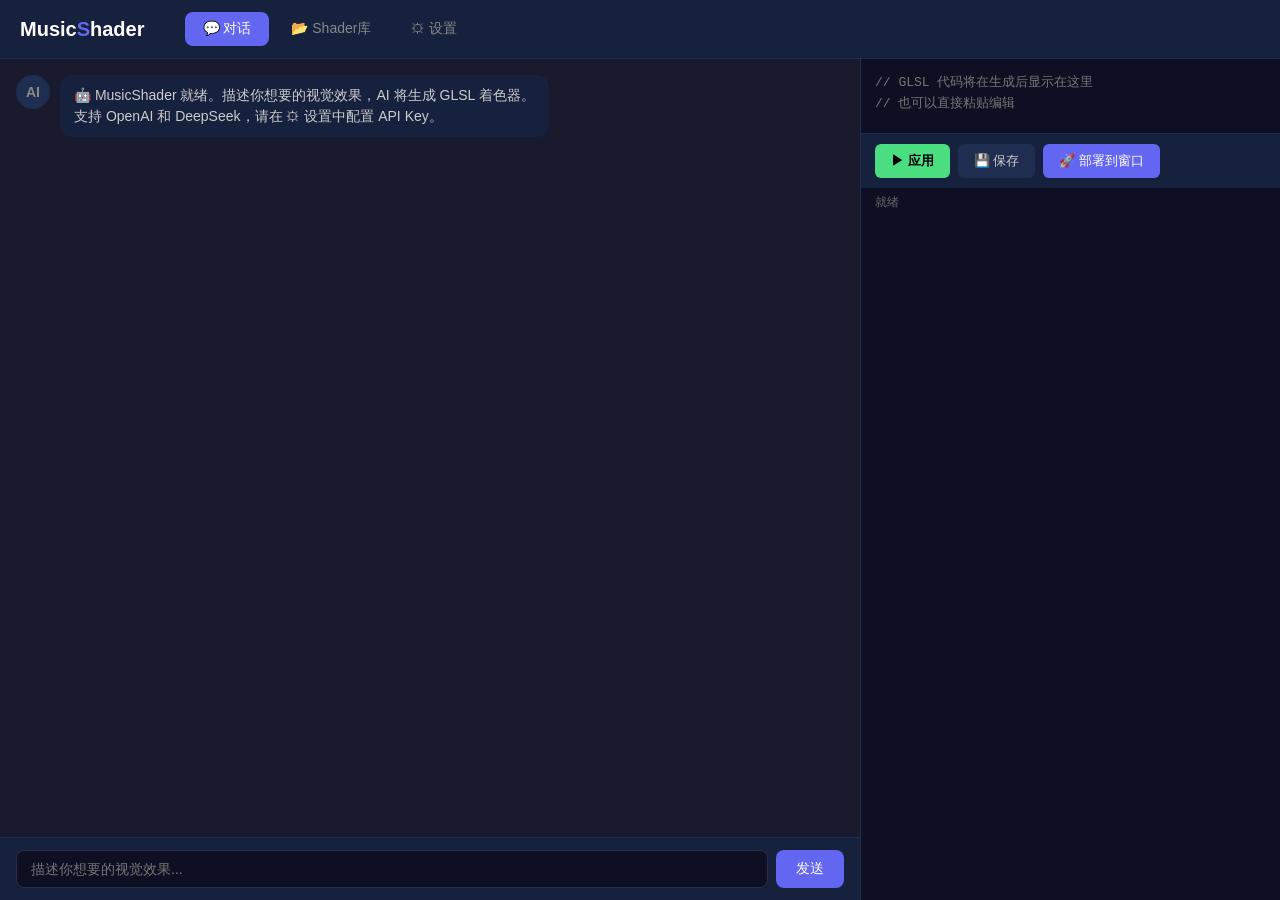
==== WebEngine/html/index.html @ 06c54aab "更新前端" ====
<!DOCTYPE html>
<html lang="zh-CN">
<head>
<meta charset="UTF-8">
<meta name="viewport" content="width=device-width, initial-scale=1.0">
<title>MusicShader</title>
<style>
*{margin:0;padding:0;box-sizing:border-box}
body{font-family:-apple-system,BlinkMacSystemFont,"Segoe UI",Roboto,sans-serif;background:#1a1a2e;color:#e0e0e0;height:100vh;display:flex;flex-direction:column;overflow:hidden}
/* header */
header{background:#16213e;padding:12px 20px;display:flex;align-items:center;gap:16px;border-bottom:1px solid #1e2d50;flex-shrink:0}
header h1{font-size:20px;color:#fff}
header h1 span{color:#6366f1}
nav{display:flex;gap:4px;margin-left:24px}
nav button{padding:8px 18px;border:none;border-radius:8px;cursor:pointer;font-size:14px;background:transparent;color:#888;transition:all .2s}
nav button:hover{background:#1e2d50;color:#ccc}
nav button.active{background:#6366f1;color:#fff}
/* main layout */
main{flex:1;display:flex;overflow:hidden}
.panel{display:none;flex:1}
.panel.active{display:flex}
/* chat panel */
#chat-panel{flex-direction:column}
#chat-messages{flex:1;overflow-y:auto;padding:16px}
#chat-messages .msg{display:flex;gap:10px;margin-bottom:12px;align-items:flex-start}
#chat-messages .msg.user{flex-direction:row-reverse}
#chat-messages .msg .avatar{width:34px;height:34px;border-radius:50%;display:flex;align-items:center;justify-content:center;font-size:14px;flex-shrink:0}
#chat-messages .msg.user .avatar{background:#6366f1;color:#fff}
#chat-messages .msg.ai .avatar{background:#1e2d50;color:#888;font-weight:bold}
#chat-messages .msg .bubble{max-width:70%;padding:10px 14px;border-radius:12px;font-size:14px;line-height:1.5;white-space:pre-wrap;word-break:break-word}
#chat-messages .msg.user .bubble{background:#6366f1;color:#fff}
#chat-messages .msg.ai .bubble{background:#16213e;color:#ccc}
#chat-input-row{display:flex;gap:8px;padding:12px 16px;background:#16213e;border-top:1px solid #1e2d50}
#chat-input-row input{flex:1;padding:10px 14px;border-radius:8px;border:1px solid #2a2a4a;background:#0f0f23;color:#e0e0e0;font-size:14px;outline:none}
#chat-input-row input:focus{border-color:#6366f1}
#chat-input-row button{padding:10px 20px;border-radius:8px;border:none;background:#6366f1;color:#fff;cursor:pointer;font-size:14px;transition:all .2s}
#chat-input-row button:hover{background:#5558e6}
#chat-input-row button:disabled{opacity:.5;cursor:not-allowed}
/* right panel: code + controls */
#right-panel{width:420px;flex-shrink:0;flex-direction:column;background:#0f0f23;border-left:1px solid #1e2d50}
#code-editor{flex:1;width:100%;padding:14px;background:#0f0f23;color:#e0e0e0;border:none;resize:none;font-family:Consolas,"Courier New",monospace;font-size:13px;line-height:1.6;outline:none;tab-size:4}
#controls{display:flex;gap:8px;padding:10px 14px;background:#16213e;border-top:1px solid #1e2d50}
#controls button{padding:8px 16px;border-radius:6px;border:none;cursor:pointer;font-size:13px;transition:all .2s}
.btn-apply{background:#4ade80;color:#000;font-weight:600}
.btn-apply:hover{background:#3cc76a}
.btn-save{background:#1e2d50;color:#ccc}
.btn-save:hover{background:#2a3a60}
.btn-deploy{background:#6366f1;color:#fff}
.btn-deploy:hover{background:#5558e6}
#status-bar{padding:6px 14px;font-size:12px;color:#666;min-height:28px}
/* shader library */
#shader-panel{flex-direction:column;padding:20px;overflow-y:auto}
#shader-grid{display:grid;grid-template-columns:repeat(auto-fill,minmax(220px,1fr));gap:12px}
.shader-card{background:#16213e;border-radius:10px;padding:14px;cursor:pointer;border:1px solid transparent;transition:all .2s}
.shader-card:hover{border-color:#6366f1;background:#1a2744}
.shader-card .card-name{font-size:14px;color:#fff;font-weight:500;margin-bottom:4px;white-space:nowrap;overflow:hidden;text-overflow:ellipsis}
.shader-card .card-info{font-size:12px;color:#666}
/* settings panel iframe */
#settings-panel iframe{width:100%;height:100%;border:none}
/* loading spinner */
.spinner{display:inline-block;width:16px;height:16px;border:2px solid #6366f1;border-top-color:transparent;border-radius:50%;animation:spin .6s linear infinite;margin-right:8px}
@keyframes spin{to{transform:rotate(360deg)}}
/* responsive */
@media(max-width:768px){main{flex-direction:column}#right-panel{width:100%;height:300px}}
</style>
</head>
<body>
<header>
    <h1>Music<span>S</span>hader</h1>
    <nav>
        <button class="tab active" data-tab="chat">💬 对话</button>
        <button class="tab" data-tab="shader">📂 Shader库</button>
        <button class="tab" data-tab="settings">⚙ 设置</button>
    </nav>
</header>
<main>
    <!-- Chat Panel -->
    <div id="chat-panel" class="panel active">
        <div id="chat-messages"></div>
        <div id="chat-input-row">
            <input id="chat-input" type="text" placeholder="描述你想要的视觉效果..." onkeydown="if(event.key==='Enter')sendMessage()">
            <button id="send-btn" onclick="sendMessage()">发送</button>
        </div>
    </div>
    <!-- Shader Library Panel -->
    <div id="shader-panel" class="panel"><div id="shader-grid"></div></div>
    <!-- Settings Panel -->
    <div id="settings-panel" class="panel"><iframe src="/settings.html"></iframe></div>

    <!-- Right: Code + Controls -->
    <div id="right-panel">
        <textarea id="code-editor" placeholder="// GLSL 代码将在生成后显示在这里&#10;// 也可以直接粘贴编辑" spellcheck="false"></textarea>
        <div id="controls">
            <button class="btn-apply" onclick="applyShader()">▶ 应用</button>
            <button class="btn-save" onclick="saveShader()">💾 保存</button>
            <button class="btn-deploy" onclick="deployShader()">🚀 部署到窗口</button>
        </div>
        <div id="status-bar">就绪</div>
    </div>
</main>
<script>
// ---- State ----
let currentCode = "";
let hasGeneratedOnce = false;
let currentPath = "";
let loading = false;

// ---- Tab navigation ----
document.querySelectorAll("nav button.tab").forEach(btn => {
    btn.addEventListener("click", () => {
        document.querySelectorAll("nav button.tab").forEach(b => b.classList.remove("active"));
        btn.classList.add("active");
        const tab = btn.dataset.tab;
        document.querySelectorAll(".panel").forEach(p => p.classList.remove("active"));
        document.getElementById(tab + "-panel").classList.add("active");
        if (tab === "shader") loadShaders();
    });
});

// ---- Chat ----
function addMessage(role, text) {
    const el = document.createElement("div");
    el.className = "msg " + role;
    el.innerHTML = `<div class="avatar">${role==="user"?"😎":"AI"}</div><div class="bubble">${escapeHtml(text)}</div>`;
    document.getElementById("chat-messages").appendChild(el);
    el.scrollIntoView({behavior:"smooth"});
}

async function sendMessage() {
    const input = document.getElementById("chat-input");
    const prompt = input.value.trim();
    if (!prompt || loading) return;
    input.value = "";
    addMessage("user", prompt);
    loading = true;
    setStatus("⏳ 生成中...");
    document.getElementById("send-btn").disabled = true;
    try {
        const r = await fetch("/api/chat", {
            method:"POST", headers:{"Content-Type":"application/json"},
            body: JSON.stringify({prompt, adjust: hasGeneratedOnce})
        });
        const d = await r.json();
        if (d.success && d.code) {
            currentCode = d.code;
            hasGeneratedOnce = true;
            document.getElementById("code-editor").value = d.code;
            addMessage("ai","✅ Shader 生成完成，可在右侧面板查看代码");
            setStatus("✅ 完成");
        } else {
            addMessage("ai","❌ 失败: " + (d.error||"未知错误"));
            setStatus("❌ " + (d.error||"失败"));
        }
    } catch(e) {
        addMessage("ai","❌ 网络错误: " + e.message);
        setStatus("❌ 网络错误");
    }
    loading = false;
    document.getElementById("send-btn").disabled = false;
}

// ---- Shader Library ----
async function loadShaders() {
    const grid = document.getElementById("shader-grid");
    grid.innerHTML = '<div class="spinner"></div>';
    try {
        const r = await fetch("/api/shaders");
        const files = await r.json();
        grid.innerHTML = files.map(f => `
            <div class="shader-card" onclick="loadShader('${f.path}','${f.name}')">
                <div class="card-name">${f.name}</div>
                <div class="card-info">${formatSize(f.size)} · ${f.modified}</div>
            </div>`).join("") || '<div style="color:#666;padding:20px">暂无 Shader 文件</div>';
    } catch(e) {
        grid.innerHTML = '<div style="color:#f87171">加载失败</div>';
    }
}

async function loadShader(path, name) {
    try {
        const r = await fetch("/api/shader?path=" + encodeURIComponent(path));
        const d = await r.json();
        if (d.code) {
            currentCode = d.code; currentPath = path;
            document.getElementById("code-editor").value = d.code;
            document.querySelectorAll("nav button.tab")[0].click(); // switch to chat
            setStatus("加载: " + name);
        } else {
            setStatus("❌ " + (d.error||"加载失败"));
        }
    } catch(e) { setStatus("❌ 网络错误"); }
}

// ---- Apply / Save / Deploy ----
function applyShader() {
    const code = document.getElementById("code-editor").value.trim();
    if (!code) { setStatus("⚠️ 无代码"); return; }
    currentCode = code;
    setStatus("✅ 已应用");
}

async function saveShader() {
    const code = document.getElementById("code-editor").value.trim();
    if (!code) { setStatus("⚠️ 无代码"); return; }
    const name = prompt("文件名（不含 .glsl）:", "");
    if (!name) return;
    try {
        const r = await fetch("/api/shader", {
            method:"POST", headers:{"Content-Type":"application/json"},
            body: JSON.stringify({code, name})
        });
        const d = await r.json();
        setStatus(d.ok ? "✅ 已保存: " + d.path : "❌ " + d.error);
    } catch(e) { setStatus("❌ 网络错误"); }
}

async function deployShader() {
    const code = document.getElementById("code-editor").value.trim();
    if (!code) { setStatus("⚠️ 无代码"); return; }
    setStatus("🚀 启动中...");
    try {
        const r = await fetch("/api/launch", {
            method:"POST", headers:{"Content-Type":"application/json"},
            body: JSON.stringify({code, path: currentPath})
        });
        const d = await r.json();
        setStatus(d.ok ? "✅ OpenGL 窗口已启动" : "❌ " + d.error);
    } catch(e) { setStatus("❌ 网络错误"); }
}

// ---- Utils ----
function setStatus(msg) { document.getElementById("status-bar").textContent = msg; }
function escapeHtml(s) { return s.replace(/&/g,"&amp;").replace(/</g,"&lt;").replace(/>/g,"&gt;"); }
function formatSize(bytes) { return bytes<1024?bytes+"B":bytes<1048576?(bytes/1024).toFixed(1)+"KB":(bytes/1048576).toFixed(1)+"MB"; }

// ---- Init ----
addMessage("ai","🤖 MusicShader 就绪。描述你想要的视觉效果，AI 将生成 GLSL 着色器。\n支持 OpenAI 和 DeepSeek，请在 ⚙ 设置中配置 API Key。");
</script>
</body>
</html>
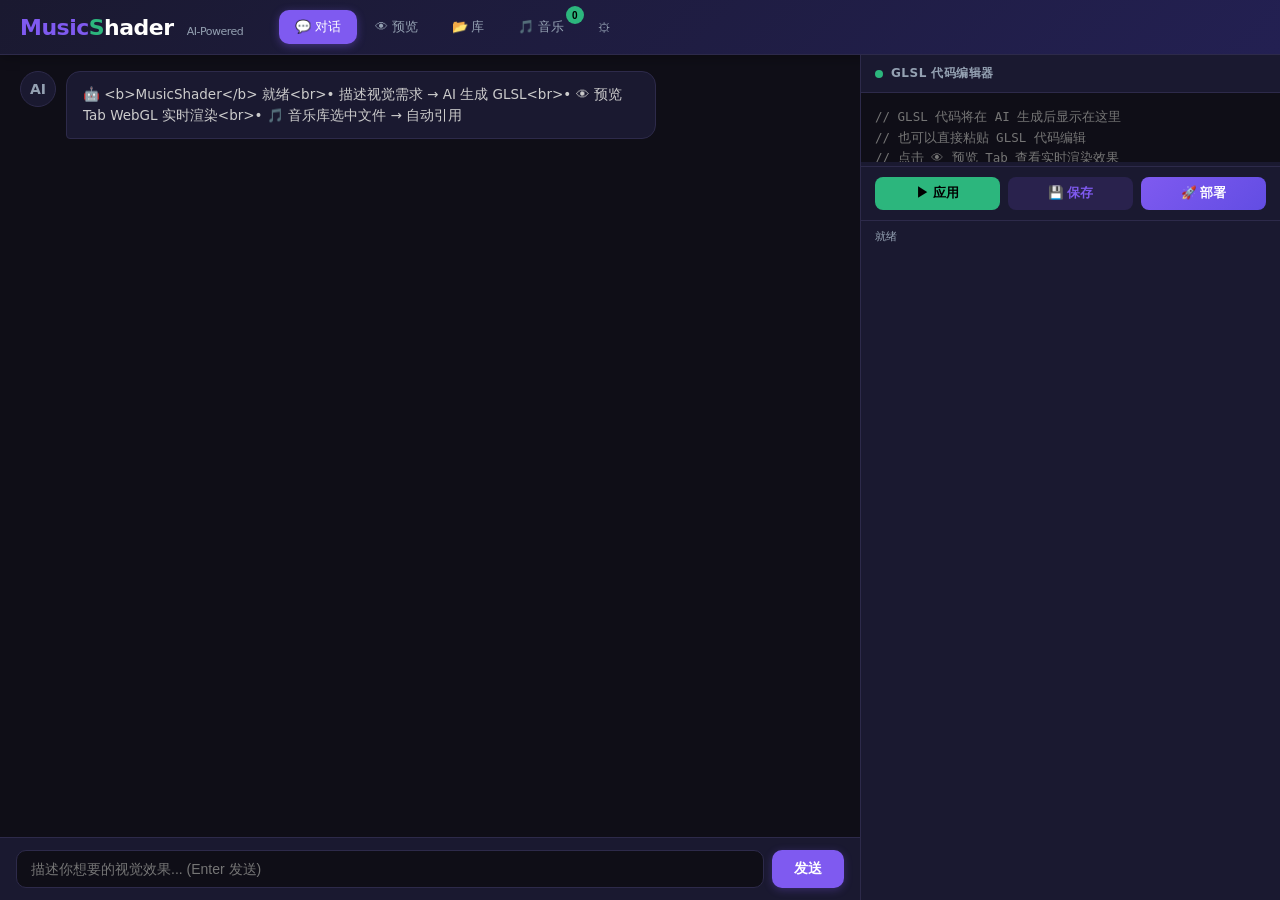
==== commit 0b9e8797: "修正UI表现" ====
--- a/WebEngine/html/index.html
+++ b/WebEngine/html/index.html
@@ -5,236 +5,414 @@
 <meta name="viewport" content="width=device-width, initial-scale=1.0">
 <title>MusicShader</title>
 <style>
+:root {
+  --bg: #0f0e17; --surface: #1a1930; --border: #2d2a4a;
+  --accent: #7f5af0; --accent2: #2cb67d; --text: #fffffe; --text2: #94a1b2;
+  --danger: #e53170; --warn: #f9c74f;
+}
 *{margin:0;padding:0;box-sizing:border-box}
-body{font-family:-apple-system,BlinkMacSystemFont,"Segoe UI",Roboto,sans-serif;background:#1a1a2e;color:#e0e0e0;height:100vh;display:flex;flex-direction:column;overflow:hidden}
+body{font-family:"Segoe UI",system-ui,-apple-system,sans-serif;background:var(--bg);color:var(--text);height:100vh;display:flex;flex-direction:column;overflow:hidden}
+
 /* header */
-header{background:#16213e;padding:12px 20px;display:flex;align-items:center;gap:16px;border-bottom:1px solid #1e2d50;flex-shrink:0}
-header h1{font-size:20px;color:#fff}
-header h1 span{color:#6366f1}
-nav{display:flex;gap:4px;margin-left:24px}
-nav button{padding:8px 18px;border:none;border-radius:8px;cursor:pointer;font-size:14px;background:transparent;color:#888;transition:all .2s}
-nav button:hover{background:#1e2d50;color:#ccc}
-nav button.active{background:#6366f1;color:#fff}
-/* main layout */
+header{
+  background:linear-gradient(135deg, #1a1930 0%, #232052 100%);
+  padding:10px 20px;display:flex;align-items:center;gap:16px;
+  border-bottom:1px solid var(--border);flex-shrink:0;box-shadow:0 2px 12px rgba(0,0,0,.3);
+}
+.logo{font-size:22px;font-weight:800;letter-spacing:-0.5px}
+.logo .ms{color:var(--accent)}.logo .s{color:var(--accent2)}
+.logo-sub{font-size:11px;color:var(--text2);margin-left:6px;font-weight:400}
+nav{display:flex;gap:2px;margin-left:20px}
+nav button{
+  padding:8px 16px;border:none;border-radius:10px;cursor:pointer;
+  font-size:13px;background:transparent;color:var(--text2);transition:all .2s;
+  position:relative;
+}
+nav button:hover{background:rgba(127,90,240,.1);color:var(--text)}
+nav button.active{background:var(--accent);color:#fff;box-shadow:0 2px 8px rgba(127,90,240,.4)}
+nav button .badge{
+  position:absolute;top:-4px;right:-4px;background:var(--accent2);color:#000;
+  font-size:10px;width:18px;height:18px;border-radius:50%;display:flex;align-items:center;justify-content:center;font-weight:700;
+}
+
+/* main */
 main{flex:1;display:flex;overflow:hidden}
 .panel{display:none;flex:1}
 .panel.active{display:flex}
-/* chat panel */
+
+/* shared card */
+.card{background:var(--surface);border:1px solid var(--border);border-radius:14px;padding:16px;margin-bottom:10px}
+
+/* ---- Chat Panel ---- */
 #chat-panel{flex-direction:column}
-#chat-messages{flex:1;overflow-y:auto;padding:16px}
-#chat-messages .msg{display:flex;gap:10px;margin-bottom:12px;align-items:flex-start}
-#chat-messages .msg.user{flex-direction:row-reverse}
-#chat-messages .msg .avatar{width:34px;height:34px;border-radius:50%;display:flex;align-items:center;justify-content:center;font-size:14px;flex-shrink:0}
-#chat-messages .msg.user .avatar{background:#6366f1;color:#fff}
-#chat-messages .msg.ai .avatar{background:#1e2d50;color:#888;font-weight:bold}
-#chat-messages .msg .bubble{max-width:70%;padding:10px 14px;border-radius:12px;font-size:14px;line-height:1.5;white-space:pre-wrap;word-break:break-word}
-#chat-messages .msg.user .bubble{background:#6366f1;color:#fff}
-#chat-messages .msg.ai .bubble{background:#16213e;color:#ccc}
-#chat-input-row{display:flex;gap:8px;padding:12px 16px;background:#16213e;border-top:1px solid #1e2d50}
-#chat-input-row input{flex:1;padding:10px 14px;border-radius:8px;border:1px solid #2a2a4a;background:#0f0f23;color:#e0e0e0;font-size:14px;outline:none}
-#chat-input-row input:focus{border-color:#6366f1}
-#chat-input-row button{padding:10px 20px;border-radius:8px;border:none;background:#6366f1;color:#fff;cursor:pointer;font-size:14px;transition:all .2s}
-#chat-input-row button:hover{background:#5558e6}
-#chat-input-row button:disabled{opacity:.5;cursor:not-allowed}
-/* right panel: code + controls */
-#right-panel{width:420px;flex-shrink:0;flex-direction:column;background:#0f0f23;border-left:1px solid #1e2d50}
-#code-editor{flex:1;width:100%;padding:14px;background:#0f0f23;color:#e0e0e0;border:none;resize:none;font-family:Consolas,"Courier New",monospace;font-size:13px;line-height:1.6;outline:none;tab-size:4}
-#controls{display:flex;gap:8px;padding:10px 14px;background:#16213e;border-top:1px solid #1e2d50}
-#controls button{padding:8px 16px;border-radius:6px;border:none;cursor:pointer;font-size:13px;transition:all .2s}
-.btn-apply{background:#4ade80;color:#000;font-weight:600}
+#chat-messages{flex:1;overflow-y:auto;padding:16px 20px;scroll-behavior:smooth}
+.msg{display:flex;gap:10px;margin-bottom:14px;align-items:flex-start;animation:fadeIn .3s}
+.msg.user{flex-direction:row-reverse}
+@keyframes fadeIn{from{opacity:0;transform:translateY(8px)}to{opacity:1;transform:translateY(0)}}
+.msg .avatar{width:36px;height:36px;border-radius:50%;display:flex;align-items:center;justify-content:center;font-size:14px;flex-shrink:0}
+.msg.user .avatar{background:linear-gradient(135deg,var(--accent),#624de3);color:#fff}
+.msg.ai .avatar{background:var(--surface);color:var(--text2);font-weight:700;border:1px solid var(--border)}
+.msg .bubble{max-width:72%;padding:12px 16px;border-radius:14px;font-size:13.5px;line-height:1.55;white-space:pre-wrap;word-break:break-word}
+.msg.user .bubble{background:var(--accent);color:#fff;border-bottom-right-radius:4px}
+.msg.ai .bubble{background:var(--surface);color:#ccc;border:1px solid var(--border);border-bottom-left-radius:4px}
+.msg .bubble code{background:rgba(0,0,0,.3);padding:2px 6px;border-radius:4px;font-size:12px}
+#chat-input-row{display:flex;gap:8px;padding:12px 16px;background:var(--surface);border-top:1px solid var(--border)}
+#chat-input-row input{flex:1;padding:10px 14px;border-radius:10px;border:1px solid var(--border);background:var(--bg);color:var(--text);font-size:14px;outline:none;transition:border .2s}
+#chat-input-row input:focus{border-color:var(--accent)}
+#chat-input-row button{padding:10px 22px;border-radius:10px;border:none;background:var(--accent);color:#fff;cursor:pointer;font-size:14px;font-weight:600;transition:all .2s;box-shadow:0 2px 8px rgba(127,90,240,.3)}
+#chat-input-row button:hover{transform:translateY(-1px);box-shadow:0 4px 12px rgba(127,90,240,.5)}
+#chat-input-row button:disabled{opacity:.5;cursor:not-allowed;transform:none}
+
+/* ---- Preview Panel (WebGL) ---- */
+#preview-panel{position:relative;align-items:center;justify-content:center;background:#000}
+#preview-panel canvas{width:100%;height:100%;display:block}
+#preview-overlay{
+  position:absolute;bottom:12px;left:12px;right:12px;
+  display:flex;gap:8px;align-items:center;font-size:12px;color:var(--text2);
+}
+#preview-overlay .tag{background:rgba(0,0,0,.6);padding:4px 10px;border-radius:6px}
+.preview-error{position:absolute;top:50%;left:50%;transform:translate(-50%,-50%);color:var(--danger);text-align:center;max-width:80%;font-size:14px;line-height:1.6}
+
+/* ---- Shader Library ---- */
+#shader-panel{flex-direction:column;padding:20px 24px;overflow-y:auto}
+#shader-grid{display:grid;grid-template-columns:repeat(auto-fill,minmax(230px,1fr));gap:12px}
+.shader-card{background:var(--surface);border-radius:12px;padding:16px;cursor:pointer;border:1px solid var(--border);transition:all .2s}
+.shader-card:hover{border-color:var(--accent);transform:translateY(-2px);box-shadow:0 4px 16px rgba(127,90,240,.15)}
+.shader-card .card-icon{font-size:28px;margin-bottom:8px}
+.shader-card .card-name{font-size:14px;color:var(--text);font-weight:600;margin-bottom:4px;white-space:nowrap;overflow:hidden;text-overflow:ellipsis}
+.shader-card .card-info{font-size:11px;color:var(--text2)}
+
+/* ---- Music Library ---- */
+#music-panel{flex-direction:column;padding:20px 24px;overflow-y:auto}
+.section-title{font-size:16px;font-weight:700;color:var(--text);margin-bottom:12px;display:flex;align-items:center;gap:8px}
+.section-title .icon{font-size:20px}
+#music-grid{display:grid;grid-template-columns:repeat(auto-fill,minmax(250px,1fr));gap:10px}
+.music-card{background:var(--surface);border-radius:12px;padding:14px 16px;display:flex;align-items:center;gap:12px;cursor:pointer;border:1px solid var(--border);transition:all .2s}
+.music-card:hover{border-color:var(--accent);transform:translateY(-2px);box-shadow:0 4px 16px rgba(127,90,240,.15)}
+.music-card.selected{border-color:var(--accent2);box-shadow:0 0 0 2px rgba(44,182,125,.3)}
+.music-card .music-icon{font-size:26px;flex-shrink:0}
+.music-card .music-info{overflow:hidden;flex:1}
+.music-card .music-name{font-size:13px;color:var(--text);font-weight:500;white-space:nowrap;overflow:hidden;text-overflow:ellipsis}
+.music-card .music-folder{font-size:11px;color:var(--text2);margin-top:3px}
+.music-card .music-badge{font-size:10px;background:var(--accent);color:#fff;padding:2px 8px;border-radius:10px;white-space:nowrap}
+
+/* ---- Settings ---- */
+#settings-panel iframe{width:100%;height:100%;border:none}
+
+/* ---- Right Panel: Code ---- */
+#right-panel{
+  width:420px;flex-shrink:0;flex-direction:column;
+  background:var(--surface);border-left:1px solid var(--border);
+}
+#right-panel-header{
+  padding:10px 14px;border-bottom:1px solid var(--border);
+  font-size:12px;color:var(--text2);font-weight:600;letter-spacing:0.5px;
+  display:flex;gap:8px;align-items:center;
+}
+#right-panel-header .dot{width:8px;height:8px;border-radius:50%;background:var(--accent2)}
+#code-editor{
+  flex:1;width:100%;padding:14px;background:var(--bg);color:#c9d1d9;
+  border:none;resize:none;font-family:"Cascadia Code","Fira Code",Consolas,monospace;
+  font-size:12.5px;line-height:1.65;outline:none;tab-size:4;
+}
+#controls{display:flex;gap:8px;padding:10px 14px;background:var(--surface);border-top:1px solid var(--border)}
+#controls button{padding:8px 14px;border-radius:8px;border:none;cursor:pointer;font-size:12.5px;font-weight:600;transition:all .2s;flex:1}
+.btn-apply{background:var(--accent2);color:#000}
 .btn-apply:hover{background:#3cc76a}
-.btn-save{background:#1e2d50;color:#ccc}
-.btn-save:hover{background:#2a3a60}
-.btn-deploy{background:#6366f1;color:#fff}
-.btn-deploy:hover{background:#5558e6}
-#status-bar{padding:6px 14px;font-size:12px;color:#666;min-height:28px}
-/* shader library */
-#shader-panel{flex-direction:column;padding:20px;overflow-y:auto}
-#shader-grid{display:grid;grid-template-columns:repeat(auto-fill,minmax(220px,1fr));gap:12px}
-.shader-card{background:#16213e;border-radius:10px;padding:14px;cursor:pointer;border:1px solid transparent;transition:all .2s}
-.shader-card:hover{border-color:#6366f1;background:#1a2744}
-.shader-card .card-name{font-size:14px;color:#fff;font-weight:500;margin-bottom:4px;white-space:nowrap;overflow:hidden;text-overflow:ellipsis}
-.shader-card .card-info{font-size:12px;color:#666}
-/* settings panel iframe */
-#settings-panel iframe{width:100%;height:100%;border:none}
-/* loading spinner */
-.spinner{display:inline-block;width:16px;height:16px;border:2px solid #6366f1;border-top-color:transparent;border-radius:50%;animation:spin .6s linear infinite;margin-right:8px}
+.btn-save{background:rgba(127,90,240,.15);color:var(--accent)}
+.btn-save:hover{background:rgba(127,90,240,.25)}
+.btn-deploy{background:linear-gradient(135deg,var(--accent),#624de3);color:#fff}
+.btn-deploy:hover{opacity:.9;transform:translateY(-1px)}
+#status-bar{padding:8px 14px;font-size:11px;color:var(--text2);min-height:28px;border-top:1px solid var(--border)}
+
+/* spinner */
+.spinner{display:inline-block;width:16px;height:16px;border:2px solid var(--accent);border-top-color:transparent;border-radius:50%;animation:spin .6s linear infinite;vertical-align:middle;margin-right:6px}
 @keyframes spin{to{transform:rotate(360deg)}}
+
 /* responsive */
-@media(max-width:768px){main{flex-direction:column}#right-panel{width:100%;height:300px}}
+@media(max-width:900px){main{flex-direction:column}#right-panel{width:100%;height:300px}}
+@media(max-width:600px){nav button{padding:6px 10px;font-size:12px}}
 </style>
 </head>
 <body>
 <header>
-    <h1>Music<span>S</span>hader</h1>
-    <nav>
-        <button class="tab active" data-tab="chat">💬 对话</button>
-        <button class="tab" data-tab="shader">📂 Shader库</button>
-        <button class="tab" data-tab="settings">⚙ 设置</button>
-    </nav>
+  <div class="logo"><span class="ms">Music</span><span class="s">S</span>hader <span class="logo-sub">AI-Powered</span></div>
+  <nav>
+    <button class="tab active" data-tab="chat">💬 对话</button>
+    <button class="tab" data-tab="preview">👁 预览</button>
+    <button class="tab" data-tab="shader">📂 库</button>
+    <button class="tab" data-tab="music">🎵 音乐 <span class="badge" id="music-count">0</span></button>
+    <button class="tab" data-tab="settings">⚙</button>
+  </nav>
 </header>
+
 <main>
-    <!-- Chat Panel -->
-    <div id="chat-panel" class="panel active">
-        <div id="chat-messages"></div>
-        <div id="chat-input-row">
-            <input id="chat-input" type="text" placeholder="描述你想要的视觉效果..." onkeydown="if(event.key==='Enter')sendMessage()">
-            <button id="send-btn" onclick="sendMessage()">发送</button>
-        </div>
+  <!-- Chat -->
+  <div id="chat-panel" class="panel active">
+    <div id="chat-messages"></div>
+    <div id="chat-input-row">
+      <input id="chat-input" type="text" placeholder="描述你想要的视觉效果... (Enter 发送)" onkeydown="if(event.key==='Enter')sendMessage()">
+      <button id="send-btn" onclick="sendMessage()">发送</button>
     </div>
-    <!-- Shader Library Panel -->
-    <div id="shader-panel" class="panel"><div id="shader-grid"></div></div>
-    <!-- Settings Panel -->
-    <div id="settings-panel" class="panel"><iframe src="/settings.html"></iframe></div>
-
-    <!-- Right: Code + Controls -->
-    <div id="right-panel">
-        <textarea id="code-editor" placeholder="// GLSL 代码将在生成后显示在这里&#10;// 也可以直接粘贴编辑" spellcheck="false"></textarea>
-        <div id="controls">
-            <button class="btn-apply" onclick="applyShader()">▶ 应用</button>
-            <button class="btn-save" onclick="saveShader()">💾 保存</button>
-            <button class="btn-deploy" onclick="deployShader()">🚀 部署到窗口</button>
-        </div>
-        <div id="status-bar">就绪</div>
+  </div>
+
+  <!-- Preview (WebGL) -->
+  <div id="preview-panel" class="panel">
+    <canvas id="gl-canvas"></canvas>
+    <div id="preview-overlay"></div>
+    <div class="preview-error" id="preview-error" style="display:none"></div>
+  </div>
+
+  <!-- Shader Library -->
+  <div id="shader-panel" class="panel">
+    <div class="section-title"><span class="icon">📂</span> Shader 库</div>
+    <div id="shader-grid"></div>
+  </div>
+
+  <!-- Music Library -->
+  <div id="music-panel" class="panel">
+    <div class="section-title"><span class="icon">🎵</span> 音乐库 <span style="font-size:12px;color:var(--text2);font-weight:400;margin-left:8px">点击文件选中，自动填入对话引用</span></div>
+    <div id="music-grid"></div>
+  </div>
+
+  <!-- Settings -->
+  <div id="settings-panel" class="panel"><iframe src="/settings.html"></iframe></div>
+
+  <!-- Right: Code Editor -->
+  <div id="right-panel">
+    <div id="right-panel-header"><span class="dot"></span> GLSL 代码编辑器</div>
+    <textarea id="code-editor" placeholder="// GLSL 代码将在 AI 生成后显示在这里&#10;// 也可以直接粘贴 GLSL 代码编辑&#10;// 点击 👁 预览 Tab 查看实时渲染效果" spellcheck="false"></textarea>
+    <div id="controls">
+      <button class="btn-apply" onclick="applyShader()">▶ 应用</button>
+      <button class="btn-save" onclick="saveShader()">💾 保存</button>
+      <button class="btn-deploy" onclick="deployShader()">🚀 部署</button>
     </div>
+    <div id="status-bar">就绪</div>
+  </div>
 </main>
+
 <script>
-// ---- State ----
-let currentCode = "";
-let hasGeneratedOnce = false;
-let currentPath = "";
-let loading = false;
-
-// ---- Tab navigation ----
+// ============ State ============
+let currentCode = "", hasGeneratedOnce = false, currentPath = "", loading = false;
+let selectedMusic = null;
+
+// ============ Tab Nav ============
 document.querySelectorAll("nav button.tab").forEach(btn => {
-    btn.addEventListener("click", () => {
-        document.querySelectorAll("nav button.tab").forEach(b => b.classList.remove("active"));
-        btn.classList.add("active");
-        const tab = btn.dataset.tab;
-        document.querySelectorAll(".panel").forEach(p => p.classList.remove("active"));
-        document.getElementById(tab + "-panel").classList.add("active");
-        if (tab === "shader") loadShaders();
-    });
+  btn.addEventListener("click", () => {
+    document.querySelectorAll("nav button.tab").forEach(b => b.classList.remove("active"));
+    btn.classList.add("active");
+    const tab = btn.dataset.tab;
+    document.querySelectorAll(".panel").forEach(p => p.classList.remove("active"));
+    const panel = document.getElementById(tab + "-panel");
+    if (panel) panel.classList.add("active");
+    if (tab === "shader") loadShaders();
+    if (tab === "music") loadMusic();
+    if (tab === "preview") startPreview();
+  });
 });
 
-// ---- Chat ----
+// ============ Chat ============
 function addMessage(role, text) {
-    const el = document.createElement("div");
-    el.className = "msg " + role;
-    el.innerHTML = `<div class="avatar">${role==="user"?"😎":"AI"}</div><div class="bubble">${escapeHtml(text)}</div>`;
-    document.getElementById("chat-messages").appendChild(el);
-    el.scrollIntoView({behavior:"smooth"});
-}
-
+  const el = document.createElement("div");
+  el.className = "msg " + role;
+  el.innerHTML = `<div class="avatar">${role==="user"?"😎":"AI"}</div><div class="bubble">${esc(text)}</div>`;
+  document.getElementById("chat-messages").appendChild(el);
+  el.scrollIntoView({behavior:"smooth"});
+}
 async function sendMessage() {
-    const input = document.getElementById("chat-input");
-    const prompt = input.value.trim();
-    if (!prompt || loading) return;
-    input.value = "";
-    addMessage("user", prompt);
-    loading = true;
-    setStatus("⏳ 生成中...");
-    document.getElementById("send-btn").disabled = true;
-    try {
-        const r = await fetch("/api/chat", {
-            method:"POST", headers:{"Content-Type":"application/json"},
-            body: JSON.stringify({prompt, adjust: hasGeneratedOnce})
-        });
-        const d = await r.json();
-        if (d.success && d.code) {
-            currentCode = d.code;
-            hasGeneratedOnce = true;
-            document.getElementById("code-editor").value = d.code;
-            addMessage("ai","✅ Shader 生成完成，可在右侧面板查看代码");
-            setStatus("✅ 完成");
-        } else {
-            addMessage("ai","❌ 失败: " + (d.error||"未知错误"));
-            setStatus("❌ " + (d.error||"失败"));
-        }
-    } catch(e) {
-        addMessage("ai","❌ 网络错误: " + e.message);
-        setStatus("❌ 网络错误");
-    }
-    loading = false;
-    document.getElementById("send-btn").disabled = false;
-}
-
-// ---- Shader Library ----
+  const input = document.getElementById("chat-input");
+  const prompt = input.value.trim();
+  if (!prompt || loading) return;
+  input.value = ""; addMessage("user", prompt);
+  loading = true; setStatus("⏳ 生成中...");
+  document.getElementById("send-btn").disabled = true;
+  try {
+    const r = await fetch("/api/chat", {method:"POST",headers:{"Content-Type":"application/json"},body:JSON.stringify({prompt,adjust:hasGeneratedOnce})});
+    const d = await r.json();
+    if (d.success && d.code) {
+      currentCode = d.code; hasGeneratedOnce = true;
+      document.getElementById("code-editor").value = d.code;
+      addMessage("ai","✅ Shader 生成完成");
+      setStatus("✅ 完成 — 点击 👁 预览 查看渲染");
+      startPreview(); // auto-start preview
+    } else { addMessage("ai","❌ 失败: "+(d.error||"未知")); setStatus("❌ "+d.error); }
+  } catch(e) { addMessage("ai","❌ 网络错误"); setStatus("❌ 网络错误"); }
+  loading = false; document.getElementById("send-btn").disabled = false;
+}
+
+// ============ Shader Lib ============
 async function loadShaders() {
-    const grid = document.getElementById("shader-grid");
-    grid.innerHTML = '<div class="spinner"></div>';
-    try {
-        const r = await fetch("/api/shaders");
-        const files = await r.json();
-        grid.innerHTML = files.map(f => `
-            <div class="shader-card" onclick="loadShader('${f.path}','${f.name}')">
-                <div class="card-name">${f.name}</div>
-                <div class="card-info">${formatSize(f.size)} · ${f.modified}</div>
-            </div>`).join("") || '<div style="color:#666;padding:20px">暂无 Shader 文件</div>';
-    } catch(e) {
-        grid.innerHTML = '<div style="color:#f87171">加载失败</div>';
-    }
-}
-
+  const grid = document.getElementById("shader-grid");
+  grid.innerHTML = '<div class="spinner"></div>';
+  const r = await fetch("/api/shaders");
+  const files = await r.json();
+  const icons = {".glsl":"🎨",".frag":"✨"};
+  grid.innerHTML = files.length ? files.map(f => `<div class="shader-card" onclick="loadShader('${f.path}','${f.name}')">
+    <div class="card-icon">${icons[f.name.slice(-5)]||"📄"}</div>
+    <div class="card-name">${f.name}</div>
+    <div class="card-info">${fmtSize(f.size)} · ${f.modified}</div>
+  </div>`).join("") : '<div style="color:var(--text2);padding:20px;text-align:center">暂无 Shader 文件</div>';
+}
 async function loadShader(path, name) {
-    try {
-        const r = await fetch("/api/shader?path=" + encodeURIComponent(path));
-        const d = await r.json();
-        if (d.code) {
-            currentCode = d.code; currentPath = path;
-            document.getElementById("code-editor").value = d.code;
-            document.querySelectorAll("nav button.tab")[0].click(); // switch to chat
-            setStatus("加载: " + name);
-        } else {
-            setStatus("❌ " + (d.error||"加载失败"));
-        }
-    } catch(e) { setStatus("❌ 网络错误"); }
-}
-
-// ---- Apply / Save / Deploy ----
+  const r = await fetch("/api/shader?path="+encodeURIComponent(path));
+  const d = await r.json();
+  if (d.code) { currentCode=d.code;currentPath=path;document.getElementById("code-editor").value=d.code; document.querySelector('[data-tab="chat"]').click(); setStatus("加载: "+name); }
+  else setStatus("❌ "+d.error);
+}
+
+// ============ Music ============
+async function loadMusic() {
+  const grid = document.getElementById("music-grid");
+  grid.innerHTML = '<div class="spinner"></div>';
+  const r = await fetch("/api/music");
+  const files = await r.json();
+  const icons = {".json":"📊",".csv":"📋",".wav":"🎵",".mp3":"🎧",".txt":"📝"};
+  document.getElementById("music-count").textContent = files.length;
+  grid.innerHTML = files.length ? files.map(f => `<div class="music-card${selectedMusic&&selectedMusic.path===f.path?' selected':''}" onclick="selectMusic('${f.path}','${f.name}','${f.folder}')">
+    <div class="music-icon">${icons[f.suffix]||"🎵"}</div>
+    <div class="music-info"><div class="music-name">${f.name}</div><div class="music-folder">${f.folder||'music/'} · ${fmtSize(f.size)}</div></div>
+    <div class="music-badge">${f.suffix}</div>
+  </div>`).join("") : '<div style="color:var(--text2);padding:20px;text-align:center">暂无音乐文件<br><small>将音频数据文件(.json/.csv/.wav)放入 music/ 目录</small></div>';
+}
+function selectMusic(path, name, folder) {
+  selectedMusic = selectedMusic && selectedMusic.path === path ? null : {path, name, folder};
+  loadMusic();
+  if (selectedMusic) {
+    const ref = `[音乐: ${selectedMusic.path}]`;
+    const inp = document.getElementById("chat-input");
+    if (!inp.value.includes(ref)) { inp.value = inp.value ? inp.value+" "+ref : ref; inp.focus(); }
+    setStatus("已选中: "+name);
+  } else setStatus("已取消");
+}
+
+// ============ WebGL Preview ============
+let gl=null, glProgram=null, glAnimId=null, glStartTime=0;
+const VERTEX_SRC = `#version 300 es
+precision highp float;
+in vec2 aPos;
+out vec2 vUv;
+void main(){vUv=aPos*0.5+0.5;gl_Position=vec4(aPos,0.,1.);}`;
+
+function initGL() {
+  const canvas = document.getElementById("gl-canvas");
+  gl = canvas.getContext("webgl2", {alpha:false}) || canvas.getContext("webgl", {alpha:false});
+  if (!gl) return false;
+  // Fullscreen quad
+  const buf = gl.createBuffer();
+  gl.bindBuffer(gl.ARRAY_BUFFER, buf);
+  gl.bufferData(gl.ARRAY_BUFFER, new Float32Array([-1,-1,1,-1,-1,1,1,1]), gl.STATIC_DRAW);
+  // Vertex shader
+  const vs = gl.createShader(gl.VERTEX_SHADER);
+  gl.shaderSource(vs, VERTEX_SRC); gl.compileShader(vs);
+  return !!gl.getShaderParameter(vs, gl.COMPILE_STATUS);
+}
+function compileFragment(src) {
+  if (!gl) return null;
+  // Patch: gl_FragColor → out
+  let code = src;
+  if (code.includes("gl_FragColor") && !code.includes("out vec4")) code = code.replace(/void\s+mainImage/, "out vec4 fragColor;\nvoid mainImage");
+  code = code.replace(/\bgl_FragColor\b/g, "fragColor");
+  const fs = gl.createShader(gl.FRAGMENT_SHADER);
+  gl.shaderSource(fs, code); gl.compileShader(fs);
+  if (!gl.getShaderParameter(fs, gl.COMPILE_STATUS)) return gl.getShaderInfoLog(fs);
+  if (glProgram) gl.deleteProgram(glProgram);
+  glProgram = gl.createProgram();
+  gl.attachShader(glProgram, gl.createShader(gl.VERTEX_SHADER)); // re-compile vs
+  const vvs = gl.createShader(gl.VERTEX_SHADER); gl.shaderSource(vvs,VERTEX_SRC); gl.compileShader(vvs);
+  gl.attachShader(glProgram, vvs); gl.attachShader(glProgram, fs);
+  // Also re-attach already compiled vs
+  gl.linkProgram(glProgram);
+  if (!gl.getProgramParameter(glProgram, gl.LINK_STATUS)) return gl.getProgramInfoLog(glProgram);
+  gl.useProgram(glProgram);
+  // Uniforms
+  const aPos = gl.getAttribLocation(glProgram, "aPos");
+  const buf2 = gl.createBuffer();
+  gl.bindBuffer(gl.ARRAY_BUFFER, buf2);
+  gl.bufferData(gl.ARRAY_BUFFER, new Float32Array([-1,-1,1,-1,-1,1,1,1]), gl.STATIC_DRAW);
+  gl.enableVertexAttribArray(aPos);
+  gl.vertexAttribPointer(aPos, 2, gl.FLOAT, false, 0, 0);
+  // Audio noise texture
+  const tex = gl.createTexture();
+  gl.bindTexture(gl.TEXTURE_2D, tex);
+  const noise = new Uint8Array(512*2*4);
+  for (let i=0;i<512*2;i++) { const v=Math.random()*255; noise[i*4]=v;noise[i*4+1]=v;noise[i*4+2]=v;noise[i*4+3]=255; }
+  gl.texImage2D(gl.TEXTURE_2D,0,gl.RGBA,512,2,0,gl.RGBA,gl.UNSIGNED_BYTE,noise);
+  gl.texParameteri(gl.TEXTURE_2D,gl.TEXTURE_MIN_FILTER,gl.LINEAR);
+  gl.texParameteri(gl.TEXTURE_2D,gl.TEXTURE_MAG_FILTER,gl.LINEAR);
+  glStartTime = performance.now()/1000;
+  return null; // no error
+}
+function renderGL() {
+  if (!gl || !glProgram) return;
+  const canvas = gl.canvas;
+  const dpr = window.devicePixelRatio||1;
+  const w = canvas.clientWidth*dpr, h = canvas.clientHeight*dpr;
+  if (canvas.width!==w||canvas.height!==h) { canvas.width=w; canvas.height=h; gl.viewport(0,0,w,h); }
+  const iTime = gl.getUniformLocation(glProgram, "iTime");
+  const iRes = gl.getUniformLocation(glProgram, "iResolution");
+  if (iTime) gl.uniform1f(iTime, performance.now()/1000 - glStartTime);
+  if (iRes) gl.uniform3f(iRes, w, h, 0);
+  gl.drawArrays(gl.TRIANGLE_STRIP, 0, 4);
+}
+function startPreview() {
+  const el = document.getElementById("preview-error");
+  el.style.display = "none";
+  if (!initGL()) { el.style.display="block";el.textContent="WebGL 不可用"; return; }
+  const code = document.getElementById("code-editor").value.trim();
+  if (!code) { el.style.display="block";el.textContent="请先生成或加载 Shader 代码"; return; }
+  const err = compileFragment(code);
+  if (err) { el.style.display="block";el.textContent="编译错误:\n"+err; return; }
+  updatePreviewOverlay();
+  if (glAnimId) cancelAnimationFrame(glAnimId);
+  function loop() { renderGL(); glAnimId = requestAnimationFrame(loop); }
+  loop();
+}
+function updatePreviewOverlay() {
+  document.getElementById("preview-overlay").innerHTML = `<span class="tag">FPS</span><span class="tag">WebGL</span><span class="tag">实时渲染</span>`;
+}
+function stopPreview() { if (glAnimId) { cancelAnimationFrame(glAnimId); glAnimId=null; } }
+// Debounce preview on code change
+let previewTimer=null;
+document.getElementById("code-editor").addEventListener("input",()=>{
+  clearTimeout(previewTimer);
+  previewTimer=setTimeout(()=>{ if(document.getElementById("preview-panel").classList.contains("active")) startPreview(); }, 800);
+});
+
+// ============ Apply / Save / Deploy ============
 function applyShader() {
-    const code = document.getElementById("code-editor").value.trim();
-    if (!code) { setStatus("⚠️ 无代码"); return; }
-    currentCode = code;
-    setStatus("✅ 已应用");
-}
-
+  const code = document.getElementById("code-editor").value.trim();
+  if (!code) { setStatus("无代码"); return; }
+  currentCode = code; setStatus("已应用");
+  if (document.getElementById("preview-panel").classList.contains("active")) startPreview();
+}
 async function saveShader() {
-    const code = document.getElementById("code-editor").value.trim();
-    if (!code) { setStatus("⚠️ 无代码"); return; }
-    const name = prompt("文件名（不含 .glsl）:", "");
-    if (!name) return;
-    try {
-        const r = await fetch("/api/shader", {
-            method:"POST", headers:{"Content-Type":"application/json"},
-            body: JSON.stringify({code, name})
-        });
-        const d = await r.json();
-        setStatus(d.ok ? "✅ 已保存: " + d.path : "❌ " + d.error);
-    } catch(e) { setStatus("❌ 网络错误"); }
-}
-
+  const code = document.getElementById("code-editor").value.trim();
+  if (!code) { setStatus("无代码"); return; }
+  const name = prompt("文件名（不含 .glsl）:",""); if (!name) return;
+  const r = await fetch("/api/shader",{method:"POST",headers:{"Content-Type":"application/json"},body:JSON.stringify({code,name})});
+  const d = await r.json();
+  setStatus(d.ok ? "已保存: "+d.path : "❌ "+d.error);
+}
 async function deployShader() {
-    const code = document.getElementById("code-editor").value.trim();
-    if (!code) { setStatus("⚠️ 无代码"); return; }
-    setStatus("🚀 启动中...");
-    try {
-        const r = await fetch("/api/launch", {
-            method:"POST", headers:{"Content-Type":"application/json"},
-            body: JSON.stringify({code, path: currentPath})
-        });
-        const d = await r.json();
-        setStatus(d.ok ? "✅ OpenGL 窗口已启动" : "❌ " + d.error);
-    } catch(e) { setStatus("❌ 网络错误"); }
-}
-
-// ---- Utils ----
+  const code = document.getElementById("code-editor").value.trim();
+  if (!code) { setStatus("无代码"); return; }
+  setStatus("启动中...");
+  const r = await fetch("/api/launch",{method:"POST",headers:{"Content-Type":"application/json"},body:JSON.stringify({code,path:currentPath})});
+  const d = await r.json();
+  setStatus(d.ok ? "OpenGL 窗口已启动" : "❌ "+d.error);
+}
+
+// ============ Utils ============
 function setStatus(msg) { document.getElementById("status-bar").textContent = msg; }
-function escapeHtml(s) { return s.replace(/&/g,"&amp;").replace(/</g,"&lt;").replace(/>/g,"&gt;"); }
-function formatSize(bytes) { return bytes<1024?bytes+"B":bytes<1048576?(bytes/1024).toFixed(1)+"KB":(bytes/1048576).toFixed(1)+"MB"; }
-
-// ---- Init ----
-addMessage("ai","🤖 MusicShader 就绪。描述你想要的视觉效果，AI 将生成 GLSL 着色器。\n支持 OpenAI 和 DeepSeek，请在 ⚙ 设置中配置 API Key。");
+function esc(s) { return s.replace(/&/g,"&amp;").replace(/</g,"&lt;").replace(/>/g,"&gt;").replace(/```(\w*)\n?([\s\S]*?)```/g,'<code>$2</code>'); }
+function fmtSize(b) { return b<1024?b+"B":b<1048576?(b/1024).toFixed(1)+"KB":(b/1048576).toFixed(1)+"MB"; }
+
+// ============ Init ============
+(async ()=>{
+  addMessage("ai","🤖 <b>MusicShader</b> 就绪<br>• 描述视觉需求 → AI 生成 GLSL<br>• 👁 预览 Tab WebGL 实时渲染<br>• 🎵 音乐库选中文件 → 自动引用");
+  // Preload music count for badge
+  try { const r=await fetch("/api/music");document.getElementById("music-count").textContent=(await r.json()).length; } catch(e){}
+})();
 </script>
 </body>
 </html>
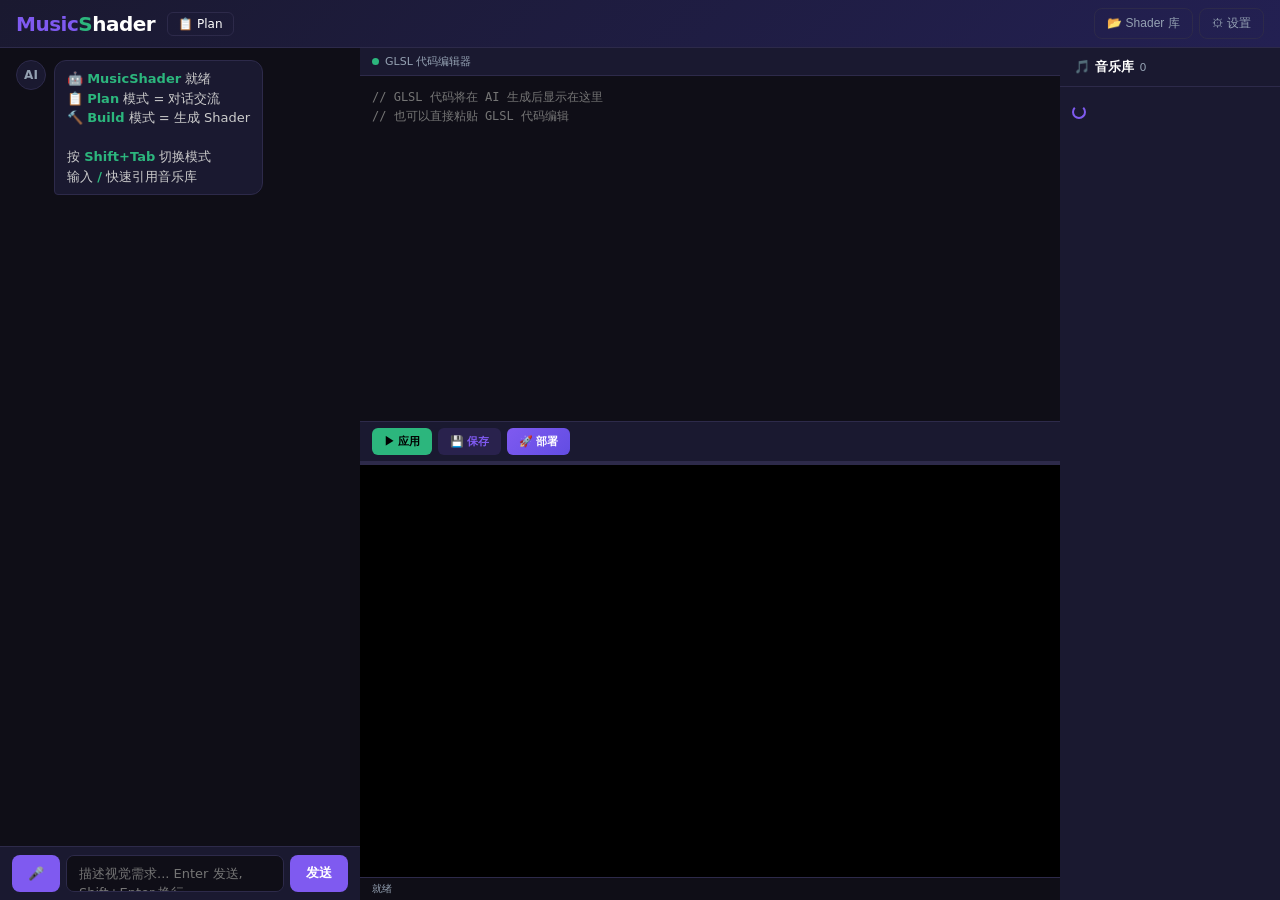
==== commit fc904b4d: "修改AI工作流，修改页面展示" ====
--- a/WebEngine/html/index.html
+++ b/WebEngine/html/index.html
@@ -13,274 +13,535 @@
 *{margin:0;padding:0;box-sizing:border-box}
 body{font-family:"Segoe UI",system-ui,-apple-system,sans-serif;background:var(--bg);color:var(--text);height:100vh;display:flex;flex-direction:column;overflow:hidden}
 
-/* header */
+/* ===== Header ===== */
 header{
-  background:linear-gradient(135deg, #1a1930 0%, #232052 100%);
-  padding:10px 20px;display:flex;align-items:center;gap:16px;
-  border-bottom:1px solid var(--border);flex-shrink:0;box-shadow:0 2px 12px rgba(0,0,0,.3);
-}
-.logo{font-size:22px;font-weight:800;letter-spacing:-0.5px}
+  background:linear-gradient(135deg,#1a1930 0%,#232052 100%);
+  padding:8px 16px;display:flex;align-items:center;justify-content:space-between;
+  border-bottom:1px solid var(--border);flex-shrink:0;z-index:10;
+}
+.header-left{display:flex;align-items:center;gap:12px}
+.logo{font-size:20px;font-weight:800;letter-spacing:-0.5px}
 .logo .ms{color:var(--accent)}.logo .s{color:var(--accent2)}
-.logo-sub{font-size:11px;color:var(--text2);margin-left:6px;font-weight:400}
-nav{display:flex;gap:2px;margin-left:20px}
-nav button{
-  padding:8px 16px;border:none;border-radius:10px;cursor:pointer;
-  font-size:13px;background:transparent;color:var(--text2);transition:all .2s;
-  position:relative;
-}
-nav button:hover{background:rgba(127,90,240,.1);color:var(--text)}
-nav button.active{background:var(--accent);color:#fff;box-shadow:0 2px 8px rgba(127,90,240,.4)}
-nav button .badge{
-  position:absolute;top:-4px;right:-4px;background:var(--accent2);color:#000;
-  font-size:10px;width:18px;height:18px;border-radius:50%;display:flex;align-items:center;justify-content:center;font-weight:700;
-}
-
-/* main */
+.header-right{display:flex;gap:6px;align-items:center}
+.header-right button{padding:6px 12px;border-radius:8px;border:1px solid var(--border);background:transparent;color:var(--text2);cursor:pointer;font-size:12px;transition:all .2s}
+.header-right button:hover{background:rgba(127,90,240,.15);color:var(--text);border-color:var(--accent)}
+.header-right button.active{background:var(--accent);color:#fff;border-color:var(--accent)}
+
+/* ===== Main Layout ===== */
 main{flex:1;display:flex;overflow:hidden}
-.panel{display:none;flex:1}
-.panel.active{display:flex}
-
-/* shared card */
-.card{background:var(--surface);border:1px solid var(--border);border-radius:14px;padding:16px;margin-bottom:10px}
-
-/* ---- Chat Panel ---- */
-#chat-panel{flex-direction:column}
-#chat-messages{flex:1;overflow-y:auto;padding:16px 20px;scroll-behavior:smooth}
-.msg{display:flex;gap:10px;margin-bottom:14px;align-items:flex-start;animation:fadeIn .3s}
+
+/* ---- Chat Panel (Left) ---- */
+#chat-panel{width:360px;flex-shrink:0;display:flex;flex-direction:column;position:relative}
+#chat-resize{position:absolute;right:0;top:0;bottom:0;width:4px;cursor:ew-resize;z-index:5;transition:background .2s}
+#chat-resize:hover,#chat-resize.dragging{background:var(--accent)}
+#chat-messages{flex:1;overflow-y:auto;padding:12px 16px;scroll-behavior:smooth}
+#chat-messages::-webkit-scrollbar{width:6px}
+#chat-messages::-webkit-scrollbar-track{background:transparent}
+#chat-messages::-webkit-scrollbar-thumb{background:var(--border);border-radius:3px}
+#chat-messages::-webkit-scrollbar-thumb:hover{background:var(--accent)}
+.msg{display:flex;gap:8px;margin-bottom:10px;align-items:flex-start;animation:fadeIn .3s}
 .msg.user{flex-direction:row-reverse}
 @keyframes fadeIn{from{opacity:0;transform:translateY(8px)}to{opacity:1;transform:translateY(0)}}
-.msg .avatar{width:36px;height:36px;border-radius:50%;display:flex;align-items:center;justify-content:center;font-size:14px;flex-shrink:0}
+.msg .avatar{width:30px;height:30px;border-radius:50%;display:flex;align-items:center;justify-content:center;font-size:12px;flex-shrink:0}
 .msg.user .avatar{background:linear-gradient(135deg,var(--accent),#624de3);color:#fff}
 .msg.ai .avatar{background:var(--surface);color:var(--text2);font-weight:700;border:1px solid var(--border)}
-.msg .bubble{max-width:72%;padding:12px 16px;border-radius:14px;font-size:13.5px;line-height:1.55;white-space:pre-wrap;word-break:break-word}
+.msg .bubble{max-width:85%;padding:8px 12px;border-radius:12px;font-size:13px;line-height:1.5;white-space:pre-wrap;word-break:break-word}
 .msg.user .bubble{background:var(--accent);color:#fff;border-bottom-right-radius:4px}
 .msg.ai .bubble{background:var(--surface);color:#ccc;border:1px solid var(--border);border-bottom-left-radius:4px}
-.msg .bubble code{background:rgba(0,0,0,.3);padding:2px 6px;border-radius:4px;font-size:12px}
-#chat-input-row{display:flex;gap:8px;padding:12px 16px;background:var(--surface);border-top:1px solid var(--border)}
-#chat-input-row input{flex:1;padding:10px 14px;border-radius:10px;border:1px solid var(--border);background:var(--bg);color:var(--text);font-size:14px;outline:none;transition:border .2s}
-#chat-input-row input:focus{border-color:var(--accent)}
-#chat-input-row button{padding:10px 22px;border-radius:10px;border:none;background:var(--accent);color:#fff;cursor:pointer;font-size:14px;font-weight:600;transition:all .2s;box-shadow:0 2px 8px rgba(127,90,240,.3)}
-#chat-input-row button:hover{transform:translateY(-1px);box-shadow:0 4px 12px rgba(127,90,240,.5)}
+.msg .bubble code{background:rgba(0,0,0,.3);padding:2px 5px;border-radius:4px;font-size:11px}
+.msg .bubble pre{background:rgba(0,0,0,.4);padding:8px 10px;border-radius:6px;overflow-x:auto;font-size:11px;margin:6px 0}
+.msg .bubble pre code{background:none;padding:0}
+.msg .bubble ul,.msg .bubble ol{padding-left:18px;margin:4px 0}
+.msg .bubble li{margin:2px 0}
+.msg .bubble h2,.msg .bubble h3,.msg .bubble h4{margin:8px 0 4px;font-size:13px}
+.msg .bubble p{margin:4px 0}
+.msg .bubble b{color:var(--accent2)}
+.msg .bubble hr{border:none;border-top:1px solid var(--border);margin:10px 0}
+.msg .bubble table{width:100%;border-collapse:collapse;margin:6px 0;font-size:11px}
+.msg .bubble td{padding:3px 8px;border:1px solid var(--border)}
+.msg .bubble tr:first-child td{font-weight:600;background:rgba(127,90,240,.1)}
+.msg .bubble blockquote{border-left:3px solid var(--accent);margin:6px 0;padding:4px 10px;color:var(--text2)}
+/* Analysis card */
+.analysis-actions{display:flex;gap:8px;margin-top:12px;padding-top:10px;border-top:1px solid var(--border)}
+.analysis-actions button{padding:8px 16px;border-radius:8px;border:none;cursor:pointer;font-size:12px;font-weight:600;transition:all .2s}
+.btn-confirm{background:var(--accent);color:#fff}
+.btn-confirm:hover{background:#8b6af5;transform:translateY(-1px)}
+.btn-modify{background:rgba(255,255,255,.08);color:var(--text2);border:1px solid var(--border)}
+.btn-modify:hover{background:rgba(255,255,255,.12);color:var(--text)}
+#chat-input-row{display:flex;gap:6px;padding:8px 12px;background:var(--surface);border-top:1px solid var(--border)}
+#chat-input-row textarea{flex:1;padding:8px 12px;border-radius:8px;border:1px solid var(--border);background:var(--bg);color:var(--text);font-size:13px;outline:none;resize:none;font-family:inherit;line-height:1.5;max-height:120px;overflow-y:auto}
+#chat-input-row textarea:focus{border-color:var(--accent)}
+#chat-input-row button{padding:8px 16px;border-radius:8px;border:none;background:var(--accent);color:#fff;cursor:pointer;font-size:13px;font-weight:600;transition:all .2s}
+#chat-input-row button:hover{transform:translateY(-1px)}
 #chat-input-row button:disabled{opacity:.5;cursor:not-allowed;transform:none}
-
-/* ---- Preview Panel (WebGL) ---- */
-#preview-panel{position:relative;align-items:center;justify-content:center;background:#000}
-#preview-panel canvas{width:100%;height:100%;display:block}
-#preview-overlay{
-  position:absolute;bottom:12px;left:12px;right:12px;
-  display:flex;gap:8px;align-items:center;font-size:12px;color:var(--text2);
-}
-#preview-overlay .tag{background:rgba(0,0,0,.6);padding:4px 10px;border-radius:6px}
-.preview-error{position:absolute;top:50%;left:50%;transform:translate(-50%,-50%);color:var(--danger);text-align:center;max-width:80%;font-size:14px;line-height:1.6}
-
-/* ---- Shader Library ---- */
-#shader-panel{flex-direction:column;padding:20px 24px;overflow-y:auto}
-#shader-grid{display:grid;grid-template-columns:repeat(auto-fill,minmax(230px,1fr));gap:12px}
-.shader-card{background:var(--surface);border-radius:12px;padding:16px;cursor:pointer;border:1px solid var(--border);transition:all .2s}
-.shader-card:hover{border-color:var(--accent);transform:translateY(-2px);box-shadow:0 4px 16px rgba(127,90,240,.15)}
-.shader-card .card-icon{font-size:28px;margin-bottom:8px}
-.shader-card .card-name{font-size:14px;color:var(--text);font-weight:600;margin-bottom:4px;white-space:nowrap;overflow:hidden;text-overflow:ellipsis}
-.shader-card .card-info{font-size:11px;color:var(--text2)}
-
-/* ---- Music Library ---- */
-#music-panel{flex-direction:column;padding:20px 24px;overflow-y:auto}
-.section-title{font-size:16px;font-weight:700;color:var(--text);margin-bottom:12px;display:flex;align-items:center;gap:8px}
-.section-title .icon{font-size:20px}
-#music-grid{display:grid;grid-template-columns:repeat(auto-fill,minmax(250px,1fr));gap:10px}
-.music-card{background:var(--surface);border-radius:12px;padding:14px 16px;display:flex;align-items:center;gap:12px;cursor:pointer;border:1px solid var(--border);transition:all .2s}
-.music-card:hover{border-color:var(--accent);transform:translateY(-2px);box-shadow:0 4px 16px rgba(127,90,240,.15)}
-.music-card.selected{border-color:var(--accent2);box-shadow:0 0 0 2px rgba(44,182,125,.3)}
-.music-card .music-icon{font-size:26px;flex-shrink:0}
-.music-card .music-info{overflow:hidden;flex:1}
-.music-card .music-name{font-size:13px;color:var(--text);font-weight:500;white-space:nowrap;overflow:hidden;text-overflow:ellipsis}
-.music-card .music-folder{font-size:11px;color:var(--text2);margin-top:3px}
-.music-card .music-badge{font-size:10px;background:var(--accent);color:#fff;padding:2px 8px;border-radius:10px;white-space:nowrap}
-
-/* ---- Settings ---- */
-#settings-panel iframe{width:100%;height:100%;border:none}
-
-/* ---- Right Panel: Code ---- */
-#right-panel{
-  width:420px;flex-shrink:0;flex-direction:column;
-  background:var(--surface);border-left:1px solid var(--border);
-}
-#right-panel-header{
-  padding:10px 14px;border-bottom:1px solid var(--border);
-  font-size:12px;color:var(--text2);font-weight:600;letter-spacing:0.5px;
-  display:flex;gap:8px;align-items:center;
-}
-#right-panel-header .dot{width:8px;height:8px;border-radius:50%;background:var(--accent2)}
-#code-editor{
-  flex:1;width:100%;padding:14px;background:var(--bg);color:#c9d1d9;
-  border:none;resize:none;font-family:"Cascadia Code","Fira Code",Consolas,monospace;
-  font-size:12.5px;line-height:1.65;outline:none;tab-size:4;
-}
-#controls{display:flex;gap:8px;padding:10px 14px;background:var(--surface);border-top:1px solid var(--border)}
-#controls button{padding:8px 14px;border-radius:8px;border:none;cursor:pointer;font-size:12.5px;font-weight:600;transition:all .2s;flex:1}
-.btn-apply{background:var(--accent2);color:#000}
-.btn-apply:hover{background:#3cc76a}
-.btn-save{background:rgba(127,90,240,.15);color:var(--accent)}
-.btn-save:hover{background:rgba(127,90,240,.25)}
-.btn-deploy{background:linear-gradient(135deg,var(--accent),#624de3);color:#fff}
-.btn-deploy:hover{opacity:.9;transform:translateY(-1px)}
-#status-bar{padding:8px 14px;font-size:11px;color:var(--text2);min-height:28px;border-top:1px solid var(--border)}
-
-/* spinner */
-.spinner{display:inline-block;width:16px;height:16px;border:2px solid var(--accent);border-top-color:transparent;border-radius:50%;animation:spin .6s linear infinite;vertical-align:middle;margin-right:6px}
+#mic-btn{padding:8px 12px;border-radius:8px;border:1px solid var(--border);background:var(--bg);color:var(--text);cursor:pointer;font-size:16px;transition:all .2s}
+#mic-btn:hover{border-color:var(--accent)}
+#mic-btn.recording{background:#ef4444;color:#fff;border-color:#ef4444;animation:pulse 1s infinite}
+@keyframes pulse{0%,100%{opacity:1}50%{opacity:.4}}
+
+/* Autocomplete */
+#slash-dropdown{position:absolute;bottom:100%;left:0;right:0;max-height:200px;overflow-y:auto;background:var(--surface);border:1px solid var(--border);border-radius:8px;display:none;z-index:20;margin-bottom:4px;box-shadow:0 -4px 16px rgba(0,0,0,.4)}
+#slash-dropdown.show{display:block}
+.slash-item{padding:8px 14px;cursor:pointer;font-size:12px;color:var(--text2);display:flex;align-items:center;gap:8px;border-bottom:1px solid rgba(255,255,255,.03)}
+.slash-item:hover,.slash-item.active{background:rgba(127,90,240,.15);color:var(--text)}
+.slash-item .si-icon{font-size:14px;flex-shrink:0}
+.slash-item .si-name{flex:1;overflow:hidden;text-overflow:ellipsis;white-space:nowrap}
+.slash-item .si-hint{font-size:10px;color:var(--text2);opacity:.6}
+
+/* ---- Center (Code + Preview) ---- */
+#center-panel{flex:1;display:flex;flex-direction:column;overflow:hidden;min-width:300px}
+#code-section{flex:1;display:flex;flex-direction:column;overflow:hidden;min-height:120px}
+#editor-header{padding:6px 12px;display:flex;justify-content:space-between;align-items:center;border-bottom:1px solid var(--border);font-size:11px;color:var(--text2);background:var(--surface)}
+#editor-header .dot{width:7px;height:7px;border-radius:50%;background:var(--accent2);display:inline-block;margin-right:6px}
+#code-editor{flex:1;width:100%;padding:12px;background:var(--bg);color:#c9d1d9;border:none;resize:none;font-family:"Cascadia Code","Fira Code",Consolas,monospace;font-size:12px;line-height:1.6;outline:none;tab-size:4}
+#editor-actions{display:flex;gap:6px;padding:6px 12px;border-top:1px solid var(--border);background:var(--surface)}
+#editor-actions button{padding:6px 12px;border-radius:6px;border:none;cursor:pointer;font-size:11px;font-weight:600;transition:all .2s}
+.btn-apply{background:var(--accent2);color:#000}.btn-apply:hover{background:#3cc76a}
+.btn-save{background:rgba(127,90,240,.15);color:var(--accent)}.btn-save:hover{background:rgba(127,90,240,.25)}
+.btn-deploy{background:linear-gradient(135deg,var(--accent),#624de3);color:#fff}.btn-deploy:hover{opacity:.9}
+
+/* ---- Drag Handle ---- */
+#drag-handle{height:4px;background:var(--border);cursor:ns-resize;flex-shrink:0;transition:background .2s}
+#drag-handle:hover,#drag-handle.dragging{background:var(--accent)}
+
+/* ---- Preview Section ---- */
+#preview-section{flex:1;display:flex;flex-direction:column;overflow:hidden;min-height:80px;background:#000;position:relative}
+#preview-section canvas{width:100%;height:100%;display:block}
+.preview-error{position:absolute;top:50%;left:50%;transform:translate(-50%,-50%);color:var(--danger);text-align:center;max-width:80%;font-size:13px;line-height:1.5}
+#preview-overlay{position:absolute;bottom:6px;left:6px;font-size:10px;color:var(--text2)}
+#preview-overlay .tag{background:rgba(0,0,0,.6);padding:2px 8px;border-radius:4px;margin-right:4px}
+
+/* ---- Right: Music Library ---- */
+#music-panel{width:220px;flex-shrink:0;display:flex;flex-direction:column;background:var(--surface);position:relative}
+#music-resize{position:absolute;left:0;top:0;bottom:0;width:4px;cursor:ew-resize;z-index:5;transition:background .2s}
+#music-resize:hover,#music-resize.dragging{background:var(--accent)}
+#music-header{padding:10px 14px;border-bottom:1px solid var(--border);font-size:13px;font-weight:600;color:var(--text);display:flex;align-items:center;gap:6px;flex-shrink:0}
+#music-header .count{font-size:11px;color:var(--text2);font-weight:400}
+#music-list{flex:1;overflow-y:auto;padding:6px 0}
+.music-item{display:flex;align-items:center;gap:8px;padding:7px 14px;cursor:pointer;font-size:12px;color:var(--text2);transition:all .15s;border-left:2px solid transparent}
+.music-item:hover{background:rgba(127,90,240,.08);color:var(--text)}
+.music-item.selected{background:rgba(44,182,125,.1);color:var(--text);border-left-color:var(--accent2)}
+.music-item .icon{font-size:14px;flex-shrink:0;width:20px;text-align:center}
+.music-item .name{overflow:hidden;text-overflow:ellipsis;white-space:nowrap;flex:1}
+.music-item .ext{font-size:10px;color:var(--text2);background:rgba(255,255,255,.05);padding:1px 6px;border-radius:3px}
+
+/* ---- Overlay panels ---- */
+.overlay{display:none;position:fixed;top:0;left:0;right:0;bottom:0;background:rgba(0,0,0,.7);z-index:100;justify-content:center;align-items:center}
+.overlay.show{display:flex}
+.overlay-card{background:var(--surface);border:1px solid var(--border);border-radius:16px;padding:24px;max-width:700px;width:90%;max-height:80vh;overflow-y:auto}
+.overlay-card h3{font-size:16px;margin-bottom:12px;color:var(--text)}
+#shader-grid{display:grid;grid-template-columns:repeat(auto-fill,minmax(180px,1fr));gap:8px}
+.shader-card{background:var(--bg);border-radius:10px;padding:12px;cursor:pointer;border:1px solid var(--border);transition:all .2s}
+.shader-card:hover{border-color:var(--accent);transform:translateY(-1px)}
+.shader-card .card-name{font-size:13px;font-weight:600;margin-bottom:4px;white-space:nowrap;overflow:hidden;text-overflow:ellipsis}
+.shader-card .card-info{font-size:10px;color:var(--text2)}
+.overlay-close{cursor:pointer;float:right;font-size:18px;color:var(--text2);line-height:1}
+.overlay-close:hover{color:var(--danger)}
+
+/* Status bar */
+#status-bar{padding:4px 12px;font-size:10px;color:var(--text2);border-top:1px solid var(--border);flex-shrink:0;white-space:nowrap;overflow:hidden;text-overflow:ellipsis}
+
+.spinner{display:inline-block;width:14px;height:14px;border:2px solid var(--accent);border-top-color:transparent;border-radius:50%;animation:spin .6s linear infinite;vertical-align:middle;margin-right:4px}
 @keyframes spin{to{transform:rotate(360deg)}}
 
-/* responsive */
-@media(max-width:900px){main{flex-direction:column}#right-panel{width:100%;height:300px}}
-@media(max-width:600px){nav button{padding:6px 10px;font-size:12px}}
+@media(max-width:800px){#chat-panel{width:260px}#music-panel{width:180px}}
 </style>
 </head>
 <body>
 <header>
-  <div class="logo"><span class="ms">Music</span><span class="s">S</span>hader <span class="logo-sub">AI-Powered</span></div>
-  <nav>
-    <button class="tab active" data-tab="chat">💬 对话</button>
-    <button class="tab" data-tab="preview">👁 预览</button>
-    <button class="tab" data-tab="shader">📂 库</button>
-    <button class="tab" data-tab="music">🎵 音乐 <span class="badge" id="music-count">0</span></button>
-    <button class="tab" data-tab="settings">⚙</button>
-  </nav>
+  <div class="header-left">
+    <span class="logo"><span class="ms">Music</span><span class="s">S</span>hader</span>
+    <span id="mode-indicator" style="font-size:12px;padding:4px 10px;border-radius:6px;border:1px solid var(--border);cursor:pointer" onclick="setMode(currentMode==='plan'?'build':'plan')" title="Shift+Tab 切换">📋 Plan</span>
+  </div>
+  <div class="header-right">
+    <button onclick="showShaderLib()">📂 Shader 库</button>
+    <button onclick="document.getElementById('settings-overlay').classList.add('show')">⚙ 设置</button>
+  </div>
 </header>
 
 <main>
-  <!-- Chat -->
-  <div id="chat-panel" class="panel active">
+  <!-- Left: Chat -->
+  <div id="chat-panel">
+    <div id="chat-resize" title="拖动调整宽度"></div>
     <div id="chat-messages"></div>
-    <div id="chat-input-row">
-      <input id="chat-input" type="text" placeholder="描述你想要的视觉效果... (Enter 发送)" onkeydown="if(event.key==='Enter')sendMessage()">
+    <div id="chat-input-row" style="position:relative">
+      <div id="slash-dropdown"></div>
+      <button id="mic-btn" onclick="toggleRecording()" title="语音输入">🎤</button>
+      <textarea id="chat-input" rows="1" placeholder="描述视觉需求... Enter 发送, Shift+Enter 换行"></textarea>
       <button id="send-btn" onclick="sendMessage()">发送</button>
     </div>
   </div>
 
-  <!-- Preview (WebGL) -->
-  <div id="preview-panel" class="panel">
-    <canvas id="gl-canvas"></canvas>
-    <div id="preview-overlay"></div>
-    <div class="preview-error" id="preview-error" style="display:none"></div>
-  </div>
-
-  <!-- Shader Library -->
-  <div id="shader-panel" class="panel">
-    <div class="section-title"><span class="icon">📂</span> Shader 库</div>
-    <div id="shader-grid"></div>
-  </div>
-
-  <!-- Music Library -->
-  <div id="music-panel" class="panel">
-    <div class="section-title"><span class="icon">🎵</span> 音乐库 <span style="font-size:12px;color:var(--text2);font-weight:400;margin-left:8px">点击文件选中，自动填入对话引用</span></div>
-    <div id="music-grid"></div>
-  </div>
-
-  <!-- Settings -->
-  <div id="settings-panel" class="panel"><iframe src="/settings.html"></iframe></div>
-
-  <!-- Right: Code Editor -->
-  <div id="right-panel">
-    <div id="right-panel-header"><span class="dot"></span> GLSL 代码编辑器</div>
-    <textarea id="code-editor" placeholder="// GLSL 代码将在 AI 生成后显示在这里&#10;// 也可以直接粘贴 GLSL 代码编辑&#10;// 点击 👁 预览 Tab 查看实时渲染效果" spellcheck="false"></textarea>
-    <div id="controls">
-      <button class="btn-apply" onclick="applyShader()">▶ 应用</button>
-      <button class="btn-save" onclick="saveShader()">💾 保存</button>
-      <button class="btn-deploy" onclick="deployShader()">🚀 部署</button>
+  <!-- Center: Code + Preview -->
+  <div id="center-panel">
+    <div id="code-section">
+      <div id="editor-header"><span><span class="dot"></span>GLSL 代码编辑器</span><span id="editor-status" style="color:var(--accent2)"></span></div>
+      <textarea id="code-editor" placeholder="// GLSL 代码将在 AI 生成后显示在这里&#10;// 也可以直接粘贴 GLSL 代码编辑" spellcheck="false"></textarea>
+      <div id="editor-actions">
+        <button class="btn-apply" onclick="applyShader()">▶ 应用</button>
+        <button class="btn-save" onclick="saveShader()">💾 保存</button>
+        <button class="btn-deploy" onclick="deployShader()">🚀 部署</button>
+      </div>
+    </div>
+    <div id="drag-handle" title="拖动调整编辑器高度"></div>
+    <div id="preview-section">
+      <canvas id="gl-canvas"></canvas>
+      <div class="preview-error" id="preview-error" style="display:none"></div>
+      <div id="preview-overlay"></div>
     </div>
     <div id="status-bar">就绪</div>
   </div>
+
+  <!-- Right: Music Library -->
+  <div id="music-panel">
+    <div id="music-resize" title="拖动调整宽度"></div>
+    <div id="music-header">🎵 音乐库 <span class="count" id="music-count">0</span></div>
+    <div id="music-list"></div>
+  </div>
 </main>
+
+<!-- Shader Library Overlay -->
+<div class="overlay" id="shader-overlay" onclick="if(event.target===this)this.classList.remove('show')">
+  <div class="overlay-card">
+    <span class="overlay-close" onclick="document.getElementById('shader-overlay').classList.remove('show')">&times;</span>
+    <h3>📂 Shader 库</h3>
+    <div id="shader-grid"></div>
+  </div>
+</div>
+
+<!-- Settings Overlay -->
+<div class="overlay" id="settings-overlay" onclick="if(event.target===this)this.classList.remove('show')">
+  <div class="overlay-card">
+    <span class="overlay-close" onclick="document.getElementById('settings-overlay').classList.remove('show')">&times;</span>
+    <iframe src="/settings.html" style="width:100%;height:60vh;border:none;border-radius:8px"></iframe>
+  </div>
+</div>
 
 <script>
 // ============ State ============
 let currentCode = "", hasGeneratedOnce = false, currentPath = "", loading = false;
 let selectedMusic = null;
-
-// ============ Tab Nav ============
-document.querySelectorAll("nav button.tab").forEach(btn => {
-  btn.addEventListener("click", () => {
-    document.querySelectorAll("nav button.tab").forEach(b => b.classList.remove("active"));
-    btn.classList.add("active");
-    const tab = btn.dataset.tab;
-    document.querySelectorAll(".panel").forEach(p => p.classList.remove("active"));
-    const panel = document.getElementById(tab + "-panel");
-    if (panel) panel.classList.add("active");
-    if (tab === "shader") loadShaders();
-    if (tab === "music") loadMusic();
-    if (tab === "preview") startPreview();
-  });
+let currentMode = "plan"; // plan | build
+
+// ============ Mode Toggle (Shift+Tab) ============
+function setMode(mode) {
+  currentMode = mode;
+  const el = document.getElementById("mode-indicator");
+  const inp = document.getElementById("chat-input");
+  if (mode === "build") {
+    el.textContent = "🔨 Build";
+    el.style.background = "var(--accent)"; el.style.color = "#fff";
+    inp.placeholder = "描述 Shader 效果... Enter 发送, Shift+Enter 换行";
+    setStatus("🔨 Build 模式 — 输入需求生成 Shader");
+  } else {
+    el.textContent = "📋 Plan";
+    el.style.background = "transparent"; el.style.color = "var(--accent2)";
+    inp.placeholder = "随意聊聊... Enter 发送, Shift+Enter 换行";
+    setStatus("📋 Plan 模式 — 对话交流，梳理需求");
+  }
+}
+document.addEventListener("keydown", e => {
+  if (e.key === "Tab" && e.shiftKey && !document.getElementById("slash-dropdown").classList.contains("show")) {
+    e.preventDefault();
+    setMode(currentMode === "plan" ? "build" : "plan");
+  }
 });
 
+// ============ Drag Resize (All panels) ============
+(function(){
+  function makeResizable(panelId, resizeId, dim, minPx, maxPx) {
+    const panel = document.getElementById(panelId);
+    const handle = document.getElementById(resizeId);
+    let dragging = false, start = 0, startSize = 0;
+    handle.addEventListener("mousedown", e => {
+      dragging = true; handle.classList.add("dragging");
+      start = dim === "width" ? e.clientX : e.clientY;
+      startSize = dim === "width" ? panel.offsetWidth : panel.offsetHeight;
+      document.body.style.cursor = dim === "width" ? "ew-resize" : "ns-resize";
+      document.body.style.userSelect = "none";
+      e.preventDefault();
+    });
+    document.addEventListener("mousemove", e => {
+      if (!dragging) return;
+      const delta = (dim === "width" ? e.clientX : e.clientY) - start;
+      const newSize = Math.max(minPx, Math.min(maxPx, startSize + delta));
+      panel.style.flex = "none";
+      if (dim === "width") panel.style.width = newSize + "px";
+      else panel.style.height = newSize + "px";
+    });
+    document.addEventListener("mouseup", () => {
+      if (!dragging) return;
+      dragging = false; handle.classList.remove("dragging");
+      document.body.style.cursor = ""; document.body.style.userSelect = "";
+    });
+  }
+  // 左侧聊天面板拖拽
+  makeResizable("chat-panel", "chat-resize", "width", 280, 600);
+  // 右侧音乐库面板拖拽
+  makeResizable("music-panel", "music-resize", "width", 160, 400);
+  // 代码编辑器高度拖拽
+  makeResizable("code-section", "drag-handle", "height", 60, 9999);
+})();
+
+// ============ Markdown Render ============
+function renderMd(text) {
+  let t = text.replace(/\n{3,}/g, '\n\n').trim();
+  // Split into blocks (by double newline)
+  let blocks = t.split(/\n\n+/);
+  return blocks.map(block => {
+    let lines = block.split('\n');
+    let first = lines[0].trim();
+
+    // Horizontal rule
+    if (/^---+$/.test(first)) return '<hr>';
+    // Headers
+    if (/^### /.test(first)) return `<h4>${first.slice(4)}</h4>`;
+    if (/^## /.test(first)) return `<h3>${first.slice(3)}</h3>`;
+    if (/^# /.test(first)) return `<h2>${first.slice(2)}</h2>`;
+    // Blockquote
+    if (/^> /.test(first)) return `<blockquote>${lines.map(l => l.replace(/^> ?/, '')).join('<br>')}</blockquote>`;
+
+    // Table: all lines start with |
+    if (first.startsWith('|') && lines.length >= 2) {
+      let rows = lines.filter(l => l.includes('|') && !l.includes('---')).map(row =>
+        '<tr>' + row.split('|').slice(1, -1).map(c => `<td>${c.trim()}</td>`).join('') + '</tr>'
+      );
+      return `<table>${rows.join('')}</table>`;
+    }
+
+    // Inline formatting within paragraph
+    let html = block
+      .replace(/&/g,'&amp;').replace(/</g,'&lt;').replace(/>/g,'&gt;')
+      .replace(/```(\w*)\n?([\s\S]*?)```/g, '<pre><code>$2</code></pre>')
+      .replace(/`([^`]+)`/g, '<code>$1</code>')
+      .replace(/\*\*\*(.+?)\*\*\*/g, '<b><i>$1</i></b>')
+      .replace(/\*\*(.+?)\*\*/g, '<b>$1</b>')
+      .replace(/\*(.+?)\*/g, '<i>$1</i>')
+      .replace(/\n/g, '<br>');
+
+    // List detection
+    let listItems = html.split('<br>').filter(l => /^\d+\.\s/.test(l.trim()) || /^-\s/.test(l.trim()));
+    if (listItems.length >= 2) {
+      let items = html.split('<br>').map(l => {
+        let trimmed = l.trim();
+        if (/^\d+\.\s/.test(trimmed)) return `<li>${trimmed.replace(/^\d+\.\s*/, '')}</li>`;
+        if (/^-\s/.test(trimmed)) return `<li>${trimmed.replace(/^-\s*/, '')}</li>`;
+        return l;
+      }).join('');
+      return `<ul>${items}</ul>`;
+    }
+
+    return `<p>${html}</p>`;
+  }).join('');
+}
+
 // ============ Chat ============
-function addMessage(role, text) {
+function addMessage(role, text, html) {
   const el = document.createElement("div");
   el.className = "msg " + role;
-  el.innerHTML = `<div class="avatar">${role==="user"?"😎":"AI"}</div><div class="bubble">${esc(text)}</div>`;
+  const content = html ? text : renderMd(text);
+  el.innerHTML = `<div class="avatar">${role==="user"?"😎":"AI"}</div><div class="bubble">${content}</div>`;
   document.getElementById("chat-messages").appendChild(el);
   el.scrollIntoView({behavior:"smooth"});
+  return el;
 }
 async function sendMessage() {
   const input = document.getElementById("chat-input");
   const prompt = input.value.trim();
   if (!prompt || loading) return;
-  input.value = ""; addMessage("user", prompt);
-  loading = true; setStatus("⏳ 生成中...");
-  document.getElementById("send-btn").disabled = true;
+  input.value = ""; input.style.height = "auto"; addMessage("user", prompt);
+  loading = true; document.getElementById("send-btn").disabled = true;
+
+  if (currentMode === "build") {
+    await doAnalyze(prompt);
+  } else {
+    await doChatStream(prompt);
+  }
+}
+
+// ---- SSE stream helper ----
+async function streamSSE(url, body, onChunk, onDone) {
   try {
-    const r = await fetch("/api/chat", {method:"POST",headers:{"Content-Type":"application/json"},body:JSON.stringify({prompt,adjust:hasGeneratedOnce})});
-    const d = await r.json();
-    if (d.success && d.code) {
-      currentCode = d.code; hasGeneratedOnce = true;
-      document.getElementById("code-editor").value = d.code;
-      addMessage("ai","✅ Shader 生成完成");
-      setStatus("✅ 完成 — 点击 👁 预览 查看渲染");
-      startPreview(); // auto-start preview
-    } else { addMessage("ai","❌ 失败: "+(d.error||"未知")); setStatus("❌ "+d.error); }
-  } catch(e) { addMessage("ai","❌ 网络错误"); setStatus("❌ 网络错误"); }
-  loading = false; document.getElementById("send-btn").disabled = false;
-}
-
+    const r = await fetch(url, {method:"POST",headers:{"Content-Type":"application/json"},body:JSON.stringify(body)});
+    if (!r.ok) { onDone("❌ HTTP " + r.status); return; }
+    const reader = r.body.getReader();
+    const decoder = new TextDecoder();
+    let fullText = "";
+    while (true) {
+      const {done, value} = await reader.read();
+      if (done) break;
+      const chunk = decoder.decode(value, {stream: true});
+      const lines = chunk.split("\n");
+      for (const line of lines) {
+        if (!line.startsWith("data: ")) continue;
+        const payload = line.slice(6);
+        if (payload === "[DONE]") { onDone(null, fullText); return; }
+        try {
+          const d = JSON.parse(payload);
+          if (d.error) { onDone("❌ " + d.error); return; }
+          fullText += d.chunk;
+          // 去掉 initial heartbeat "."
+          if (fullText === ".") { fullText = ""; }
+          else if (fullText.startsWith(".") && d.chunk.length <= 2) { fullText = fullText.slice(1); }
+          onChunk(fullText, d);
+        } catch(e) {}
+      }
+    }
+    onDone(null, fullText);
+  } catch(e) { onDone("❌ 网络错误"); }
+}
+
+// ---- Plan / legacy chat ----
+async function doChatStream(prompt) {
+  setStatus("⏳ ...");
+  const msgEl = document.createElement("div"); msgEl.className = "msg ai";
+  msgEl.innerHTML = `<div class="avatar">AI</div><div class="bubble"></div>`;
+  document.getElementById("chat-messages").appendChild(msgEl);
+  const bubbleEl = msgEl.querySelector(".bubble");
+
+  await streamSSE("/api/chat/stream", {prompt, adjust:hasGeneratedOnce, mode:currentMode},
+    (fullText) => { bubbleEl.innerHTML = renderMd(fullText); msgEl.scrollIntoView({behavior:"smooth"}); },
+    (err, fullText) => {
+      loading = false; document.getElementById("send-btn").disabled = false;
+      if (err) { bubbleEl.innerHTML = renderMd(err); setStatus("就绪"); return; }
+      // 检测分析结果 → 显示「切换并生成」按钮
+      if (fullText && (fullText.includes("推荐风格") || fullText.includes("确认生成") || fullText.includes("估算时长") || fullText.includes("采样点数"))) {
+        const btnRow = document.createElement("div");
+        btnRow.className = "analysis-actions";
+        btnRow.innerHTML = `<button class="btn-confirm" onclick="switchToBuild('${escapeJs(prompt)}','${escapeJs(fullText)}')">🔨 切换到 Build 生成</button>`;
+        msgEl.querySelector(".bubble").appendChild(btnRow);
+        msgEl.scrollIntoView({behavior:"smooth"});
+        setStatus("📋 分析完成 — 点击按钮生成 Shader");
+      } else {
+        applyShaderResult(fullText);
+      }
+    }
+  );
+}
+
+function switchToBuild(prompt, analysisText) {
+  setMode("build");
+  document.querySelectorAll(".analysis-actions").forEach(e => e.remove());
+  doBuild(prompt, analysisText);
+}
+
+// ---- Build: Analyze phase ----
+async function doAnalyze(prompt) {
+  setStatus("🔍 分析中...");
+  const msgEl = document.createElement("div"); msgEl.className = "msg ai";
+  msgEl.innerHTML = `<div class="avatar">AI</div><div class="bubble"></div>`;
+  document.getElementById("chat-messages").appendChild(msgEl);
+  const bubbleEl = msgEl.querySelector(".bubble");
+
+  await streamSSE("/api/chat/analyze", {prompt, mode:"build"},
+    (fullText) => { bubbleEl.innerHTML = renderMd(fullText); msgEl.scrollIntoView({behavior:"smooth"}); },
+    (err, analysisText) => {
+      loading = false; document.getElementById("send-btn").disabled = false;
+      if (err) { bubbleEl.innerHTML = renderMd(err); setStatus("就绪"); return; }
+      // 在气泡下方加确认按钮
+      const btnRow = document.createElement("div");
+      btnRow.className = "analysis-actions";
+      btnRow.innerHTML = `<button class="btn-confirm" onclick="doBuild('${escapeJs(prompt)}','${escapeJs(analysisText)}')">确认生成</button><button class="btn-modify" onclick="doModify('${escapeJs(prompt)}')">修改描述</button>`;
+      msgEl.querySelector(".bubble").appendChild(btnRow);
+      msgEl.scrollIntoView({behavior:"smooth"});
+      setStatus("📋 分析完成 — 请确认或修改");
+    }
+  );
+}
+
+// ---- Build: Code generation phase ----
+async function doBuild(prompt, analysisContext) {
+  loading = true; document.getElementById("send-btn").disabled = true;
+  setStatus("🔨 生成中...");
+  // 移除旧的确认按钮
+  document.querySelectorAll(".analysis-actions").forEach(e => e.remove());
+
+  const msgEl = document.createElement("div"); msgEl.className = "msg ai";
+  msgEl.innerHTML = `<div class="avatar">AI</div><div class="bubble"></div>`;
+  document.getElementById("chat-messages").appendChild(msgEl);
+  const bubbleEl = msgEl.querySelector(".bubble");
+
+  await streamSSE("/api/chat/build", {prompt, analysis_context:analysisContext, mode:"build"},
+    (fullText) => { bubbleEl.innerHTML = renderMd(fullText); msgEl.scrollIntoView({behavior:"smooth"}); },
+    (err, fullText) => {
+      loading = false; document.getElementById("send-btn").disabled = false;
+      if (err) { bubbleEl.innerHTML = renderMd(err); setStatus("就绪"); return; }
+      applyShaderResult(fullText);
+    }
+  );
+}
+
+function doModify(prompt) {
+  const inp = document.getElementById("chat-input");
+  inp.value = prompt; inp.focus(); inp.style.height = "auto";
+  inp.style.height = Math.min(inp.scrollHeight, 120) + "px";
+  setStatus("📝 请修改需求后重新发送");
+}
+
+function applyShaderResult(fullText) {
+  let cleanCode = fullText
+    .replace(/^\/\/ AI_PIPELINE_HOOK\n\/\/ style_profile: .+\n\/\/ generated_with: .+\n/gm, '')
+    .replace(/^\/\/ compiled: .+\n/gm, '').trim();
+  const verIdx = cleanCode.indexOf('\n#version');
+  if (verIdx > 0 && verIdx < 200) cleanCode = cleanCode.slice(verIdx + 1);
+  const isShader = cleanCode.includes("void main") || cleanCode.startsWith("#version");
+  const isError = fullText.includes("Error code:") || fullText.includes("Recursion limit");
+  if (isShader) {
+    currentCode = cleanCode; hasGeneratedOnce = true;
+    document.getElementById("code-editor").value = cleanCode;
+    setStatus("✅ Shader 生成完成"); startPreview();
+  } else if (isError) {
+    setStatus("❌ 生成失败");
+  } else if (fullText.trim()) {
+    setStatus("就绪");
+  }
+}
+
+function escapeJs(s) { return s.replace(/\\/g,"\\\\").replace(/'/g,"\\'").replace(/"/g,"&quot;").replace(/\n/g,"\\n"); }
+
+// ---- Old code removed; new flow above handles everything ----
 // ============ Shader Lib ============
-async function loadShaders() {
+async function showShaderLib() {
+  const ov = document.getElementById("shader-overlay");
+  ov.classList.add("show");
   const grid = document.getElementById("shader-grid");
   grid.innerHTML = '<div class="spinner"></div>';
   const r = await fetch("/api/shaders");
   const files = await r.json();
-  const icons = {".glsl":"🎨",".frag":"✨"};
   grid.innerHTML = files.length ? files.map(f => `<div class="shader-card" onclick="loadShader('${f.path}','${f.name}')">
-    <div class="card-icon">${icons[f.name.slice(-5)]||"📄"}</div>
-    <div class="card-name">${f.name}</div>
-    <div class="card-info">${fmtSize(f.size)} · ${f.modified}</div>
-  </div>`).join("") : '<div style="color:var(--text2);padding:20px;text-align:center">暂无 Shader 文件</div>';
+    <div class="card-name">🎨 ${f.name}</div><div class="card-info">${fmtSize(f.size)} · ${f.modified}</div>
+  </div>`).join("") : '<div style="color:var(--text2);padding:20px;text-align:center">暂无 Shader</div>';
 }
 async function loadShader(path, name) {
   const r = await fetch("/api/shader?path="+encodeURIComponent(path));
   const d = await r.json();
-  if (d.code) { currentCode=d.code;currentPath=path;document.getElementById("code-editor").value=d.code; document.querySelector('[data-tab="chat"]').click(); setStatus("加载: "+name); }
+  if (d.code) { currentCode=d.code;currentPath=path;document.getElementById("code-editor").value=d.code; document.getElementById("shader-overlay").classList.remove("show"); setStatus("加载: "+name); }
   else setStatus("❌ "+d.error);
 }
 
-// ============ Music ============
+// ============ Music Library ============
+const AUDIO_SUFFIXES = [".wav",".mp3",".flac",".ogg",".aac",".m4a",".wma",".aiff",".opus"];
 async function loadMusic() {
-  const grid = document.getElementById("music-grid");
-  grid.innerHTML = '<div class="spinner"></div>';
+  const list = document.getElementById("music-list");
+  list.innerHTML = '<div class="spinner" style="margin:12px"></div>';
   const r = await fetch("/api/music");
   const files = await r.json();
-  const icons = {".json":"📊",".csv":"📋",".wav":"🎵",".mp3":"🎧",".txt":"📝"};
-  document.getElementById("music-count").textContent = files.length;
-  grid.innerHTML = files.length ? files.map(f => `<div class="music-card${selectedMusic&&selectedMusic.path===f.path?' selected':''}" onclick="selectMusic('${f.path}','${f.name}','${f.folder}')">
-    <div class="music-icon">${icons[f.suffix]||"🎵"}</div>
-    <div class="music-info"><div class="music-name">${f.name}</div><div class="music-folder">${f.folder||'music/'} · ${fmtSize(f.size)}</div></div>
-    <div class="music-badge">${f.suffix}</div>
-  </div>`).join("") : '<div style="color:var(--text2);padding:20px;text-align:center">暂无音乐文件<br><small>将音频数据文件(.json/.csv/.wav)放入 music/ 目录</small></div>';
-}
-function selectMusic(path, name, folder) {
-  selectedMusic = selectedMusic && selectedMusic.path === path ? null : {path, name, folder};
+  const audioFiles = files.filter(f => AUDIO_SUFFIXES.includes(f.suffix));
+  document.getElementById("music-count").textContent = audioFiles.length;
+  const icons = {".wav":"🎵",".mp3":"🎧",".flac":"🎼",".ogg":"🎶",".aac":"🎹",".m4a":"🎵",".wma":"📻",".aiff":"🎵",".opus":"🎶"};
+  list.innerHTML = audioFiles.length ? audioFiles.map(f => `<div class="music-item${selectedMusic&&selectedMusic.path===f.path?' selected':''}" onclick="selectMusic('${f.path}','${f.name}')">
+    <span class="icon">${icons[f.suffix]||"🎵"}</span>
+    <span class="name">${f.name}</span>
+    <span class="ext">${f.suffix}</span>
+  </div>`).join("") : '<div style="color:var(--text2);padding:12px 14px;font-size:12px">暂无音频文件<br><small>将 .mp3/.wav 等放入 music/ 目录</small></div>';
+}
+function selectMusic(path, name) {
+  selectedMusic = selectedMusic && selectedMusic.path === path ? null : {path, name};
   loadMusic();
   if (selectedMusic) {
     const ref = `[音乐: ${selectedMusic.path}]`;
     const inp = document.getElementById("chat-input");
-    if (!inp.value.includes(ref)) { inp.value = inp.value ? inp.value+" "+ref : ref; inp.focus(); }
+    if (!inp.value.includes(ref)) inp.value = inp.value ? inp.value+" "+ref : ref;
     setStatus("已选中: "+name);
   } else setStatus("已取消");
 }
@@ -297,19 +558,28 @@
   const canvas = document.getElementById("gl-canvas");
   gl = canvas.getContext("webgl2", {alpha:false}) || canvas.getContext("webgl", {alpha:false});
   if (!gl) return false;
-  // Fullscreen quad
   const buf = gl.createBuffer();
   gl.bindBuffer(gl.ARRAY_BUFFER, buf);
   gl.bufferData(gl.ARRAY_BUFFER, new Float32Array([-1,-1,1,-1,-1,1,1,1]), gl.STATIC_DRAW);
-  // Vertex shader
   const vs = gl.createShader(gl.VERTEX_SHADER);
   gl.shaderSource(vs, VERTEX_SRC); gl.compileShader(vs);
   return !!gl.getShaderParameter(vs, gl.COMPILE_STATUS);
 }
 function compileFragment(src) {
   if (!gl) return null;
-  // Patch: gl_FragColor → out
   let code = src;
+  code = code.replace(/#ifdef\s+GL_ES\b[^\n]*\n([\s\S]*?)#endif/g, (_,body) => body);
+  let lines = code.split('\n');
+  while (lines.length > 0) {
+    let t = lines[0].trim();
+    if (t === '' || t.startsWith('//') || t.startsWith('/*') || t.startsWith('*')) lines.shift();
+    else break;
+  }
+  code = lines.join('\n');
+  if (/^#version\s+330/m.test(code)) code = code.replace(/^#version\s+330/m, '#version 300 es');
+  else if (code.includes('#version')) code = code.replace(/^#version\s+(\S+)/m, '#version $1');
+  if (!code.trimStart().startsWith('#version')) code = '#version 300 es\nprecision mediump float;\n' + code;
+  if (!code.includes('precision')) code = code.replace(/^#version 300 es/m, '#version 300 es\nprecision mediump float;');
   if (code.includes("gl_FragColor") && !code.includes("out vec4")) code = code.replace(/void\s+mainImage/, "out vec4 fragColor;\nvoid mainImage");
   code = code.replace(/\bgl_FragColor\b/g, "fragColor");
   const fs = gl.createShader(gl.FRAGMENT_SHADER);
@@ -317,21 +587,18 @@
   if (!gl.getShaderParameter(fs, gl.COMPILE_STATUS)) return gl.getShaderInfoLog(fs);
   if (glProgram) gl.deleteProgram(glProgram);
   glProgram = gl.createProgram();
-  gl.attachShader(glProgram, gl.createShader(gl.VERTEX_SHADER)); // re-compile vs
   const vvs = gl.createShader(gl.VERTEX_SHADER); gl.shaderSource(vvs,VERTEX_SRC); gl.compileShader(vvs);
+  if (!gl.getShaderParameter(vvs, gl.COMPILE_STATUS)) return 'Vertex shader: ' + gl.getShaderInfoLog(vvs);
   gl.attachShader(glProgram, vvs); gl.attachShader(glProgram, fs);
-  // Also re-attach already compiled vs
   gl.linkProgram(glProgram);
   if (!gl.getProgramParameter(glProgram, gl.LINK_STATUS)) return gl.getProgramInfoLog(glProgram);
   gl.useProgram(glProgram);
-  // Uniforms
   const aPos = gl.getAttribLocation(glProgram, "aPos");
   const buf2 = gl.createBuffer();
   gl.bindBuffer(gl.ARRAY_BUFFER, buf2);
   gl.bufferData(gl.ARRAY_BUFFER, new Float32Array([-1,-1,1,-1,-1,1,1,1]), gl.STATIC_DRAW);
   gl.enableVertexAttribArray(aPos);
   gl.vertexAttribPointer(aPos, 2, gl.FLOAT, false, 0, 0);
-  // Audio noise texture
   const tex = gl.createTexture();
   gl.bindTexture(gl.TEXTURE_2D, tex);
   const noise = new Uint8Array(512*2*4);
@@ -340,13 +607,12 @@
   gl.texParameteri(gl.TEXTURE_2D,gl.TEXTURE_MIN_FILTER,gl.LINEAR);
   gl.texParameteri(gl.TEXTURE_2D,gl.TEXTURE_MAG_FILTER,gl.LINEAR);
   glStartTime = performance.now()/1000;
-  return null; // no error
+  return null;
 }
 function renderGL() {
   if (!gl || !glProgram) return;
   const canvas = gl.canvas;
-  const dpr = window.devicePixelRatio||1;
-  const w = canvas.clientWidth*dpr, h = canvas.clientHeight*dpr;
+  const w = canvas.clientWidth, h = canvas.clientHeight;
   if (canvas.width!==w||canvas.height!==h) { canvas.width=w; canvas.height=h; gl.viewport(0,0,w,h); }
   const iTime = gl.getUniformLocation(glProgram, "iTime");
   const iRes = gl.getUniformLocation(glProgram, "iResolution");
@@ -361,29 +627,18 @@
   const code = document.getElementById("code-editor").value.trim();
   if (!code) { el.style.display="block";el.textContent="请先生成或加载 Shader 代码"; return; }
   const err = compileFragment(code);
-  if (err) { el.style.display="block";el.textContent="编译错误:\n"+err; return; }
-  updatePreviewOverlay();
+  if (err) { el.style.display="block";el.textContent="编译错误: "+err; return; }
+  document.getElementById("preview-overlay").innerHTML = '<span class="tag">WebGL 实时渲染</span>';
   if (glAnimId) cancelAnimationFrame(glAnimId);
   function loop() { renderGL(); glAnimId = requestAnimationFrame(loop); }
   loop();
 }
-function updatePreviewOverlay() {
-  document.getElementById("preview-overlay").innerHTML = `<span class="tag">FPS</span><span class="tag">WebGL</span><span class="tag">实时渲染</span>`;
-}
-function stopPreview() { if (glAnimId) { cancelAnimationFrame(glAnimId); glAnimId=null; } }
-// Debounce preview on code change
-let previewTimer=null;
-document.getElementById("code-editor").addEventListener("input",()=>{
-  clearTimeout(previewTimer);
-  previewTimer=setTimeout(()=>{ if(document.getElementById("preview-panel").classList.contains("active")) startPreview(); }, 800);
-});
 
 // ============ Apply / Save / Deploy ============
 function applyShader() {
   const code = document.getElementById("code-editor").value.trim();
   if (!code) { setStatus("无代码"); return; }
-  currentCode = code; setStatus("已应用");
-  if (document.getElementById("preview-panel").classList.contains("active")) startPreview();
+  currentCode = code; setStatus("已应用"); startPreview();
 }
 async function saveShader() {
   const code = document.getElementById("code-editor").value.trim();
@@ -402,16 +657,89 @@
   setStatus(d.ok ? "OpenGL 窗口已启动" : "❌ "+d.error);
 }
 
+// ============ Voice Input ============
+let isRecording = false;
+async function toggleRecording() {
+  const btn = document.getElementById("mic-btn");
+  if (isRecording) {
+    btn.classList.remove("recording"); btn.textContent = "🎤";
+    isRecording = false; setStatus("转录中...");
+    try {
+      const r = await fetch("/api/speech/stop", {method:"POST",headers:{"Content-Type":"application/json"},body:JSON.stringify({language:"zh"})});
+      const d = await r.json();
+      if (d.ok && d.text) { document.getElementById("chat-input").value = d.text; setStatus("转录完成"); }
+      else setStatus("❌ " + (d.error || "转录失败"));
+    } catch(e) { setStatus("❌ 网络错误"); isRecording = false; }
+  } else {
+    try {
+      const r = await fetch("/api/speech/start", {method:"POST"});
+      const d = await r.json();
+      if (d.ok) { btn.classList.add("recording"); btn.textContent = "⏹"; isRecording = true; setStatus("录音中... 再次点击停止"); }
+      else setStatus("❌ " + (d.error || "无法启动录音"));
+    } catch(e) { setStatus("❌ 录音服务未就绪"); }
+  }
+}
+
+// ============ Slash Autocomplete ============
+let musicCache = [], slashIdx = -1, slashQuery = "";
+async function loadMusicCache() {
+  try { const r = await fetch("/api/music"); musicCache = await r.json(); } catch(e) {}
+}
+const AUTO_SUFFIXES = [".wav",".mp3",".flac",".ogg",".aac",".m4a",".wma",".aiff",".opus"];
+const chatInput = document.getElementById("chat-input");
+// Auto-grow
+chatInput.addEventListener("input", e => {
+  const t = e.target;
+  t.style.height = "auto"; t.style.height = Math.min(t.scrollHeight, 120) + "px";
+  // Slash autocomplete
+  const val = t.value, pos = t.selectionStart;
+  const slashPos = val.lastIndexOf("/", pos - 1);
+  if (slashPos < 0 || pos <= slashPos) { hideSlash(); return; }
+  const q = val.slice(slashPos + 1, pos).toLowerCase();
+  slashQuery = q;
+  const matches = musicCache.filter(f => AUTO_SUFFIXES.includes(f.suffix) && (f.name.toLowerCase().includes(q) || f.path.toLowerCase().includes(q)));
+  if (!matches.length) { hideSlash(); return; }
+  slashIdx = -1;
+  const dd = document.getElementById("slash-dropdown");
+  const icons = {".wav":"🎵",".mp3":"🎧",".flac":"🎼",".ogg":"🎶",".aac":"🎹",".m4a":"🎵",".wma":"📻",".aiff":"🎵",".opus":"🎶"};
+  dd.innerHTML = matches.map((f,i) => `<div class="slash-item" data-idx="${i}"><span class="si-icon">${icons[f.suffix]||"🎵"}</span><span class="si-name">${f.name}</span><span class="si-hint">${f.path}</span></div>`).join("");
+  dd.classList.add("show");
+  dd.querySelectorAll(".slash-item").forEach(el => el.addEventListener("click", () => applySlash(matches[parseInt(el.dataset.idx)])));
+});
+document.addEventListener("click", e => {
+  if (!e.target.closest("#slash-dropdown") && !e.target.closest("#chat-input")) hideSlash();
+});
+chatInput.addEventListener("keydown", e => {
+  const dd = document.getElementById("slash-dropdown");
+  if (dd.classList.contains("show")) {
+    const items = dd.querySelectorAll(".slash-item");
+    if (e.key === "ArrowDown") { e.preventDefault(); slashIdx = Math.min(slashIdx + 1, items.length - 1); updateSlashActive(items); }
+    else if (e.key === "ArrowUp") { e.preventDefault(); slashIdx = Math.max(slashIdx - 1, 0); updateSlashActive(items); }
+    else if (e.key === "Enter" && !e.shiftKey) { e.preventDefault(); if (slashIdx >= 0) items[slashIdx]?.click(); else hideSlash(); }
+    else if (e.key === "Escape") { e.preventDefault(); hideSlash(); }
+    else if (e.key === "Tab") { e.preventDefault(); slashIdx = Math.max(slashIdx, 0); updateSlashActive(items); }
+    return;
+  }
+  if (e.key === "Enter" && !e.shiftKey) { e.preventDefault(); sendMessage(); }
+});
+function updateSlashActive(items) { items.forEach((el,i) => el.classList.toggle("active", i === slashIdx)); }
+function hideSlash() { document.getElementById("slash-dropdown").classList.remove("show"); slashIdx = -1; }
+function applySlash(file) {
+  const inp = document.getElementById("chat-input"), val = inp.value, pos = inp.selectionStart;
+  const slashPos = val.lastIndexOf("/", pos - 1);
+  const prefix = val.slice(0, slashPos);
+  const suffix = val.slice(pos);
+  inp.value = prefix + "/" + file.path + " " + suffix;
+  hideSlash(); inp.focus();
+}
 // ============ Utils ============
 function setStatus(msg) { document.getElementById("status-bar").textContent = msg; }
-function esc(s) { return s.replace(/&/g,"&amp;").replace(/</g,"&lt;").replace(/>/g,"&gt;").replace(/```(\w*)\n?([\s\S]*?)```/g,'<code>$2</code>'); }
 function fmtSize(b) { return b<1024?b+"B":b<1048576?(b/1024).toFixed(1)+"KB":(b/1048576).toFixed(1)+"MB"; }
 
 // ============ Init ============
 (async ()=>{
-  addMessage("ai","🤖 <b>MusicShader</b> 就绪<br>• 描述视觉需求 → AI 生成 GLSL<br>• 👁 预览 Tab WebGL 实时渲染<br>• 🎵 音乐库选中文件 → 自动引用");
-  // Preload music count for badge
-  try { const r=await fetch("/api/music");document.getElementById("music-count").textContent=(await r.json()).length; } catch(e){}
+  addMessage("ai","🤖 <b>MusicShader</b> 就绪<br>📋 <b>Plan</b> 模式 = 对话交流<br>🔨 <b>Build</b> 模式 = 生成 Shader<br><br>按 <b>Shift+Tab</b> 切换模式<br>输入 <b>/</b> 快速引用音乐库", true);
+  loadMusicCache(); loadMusic();
 })();
 </script>
 </body>
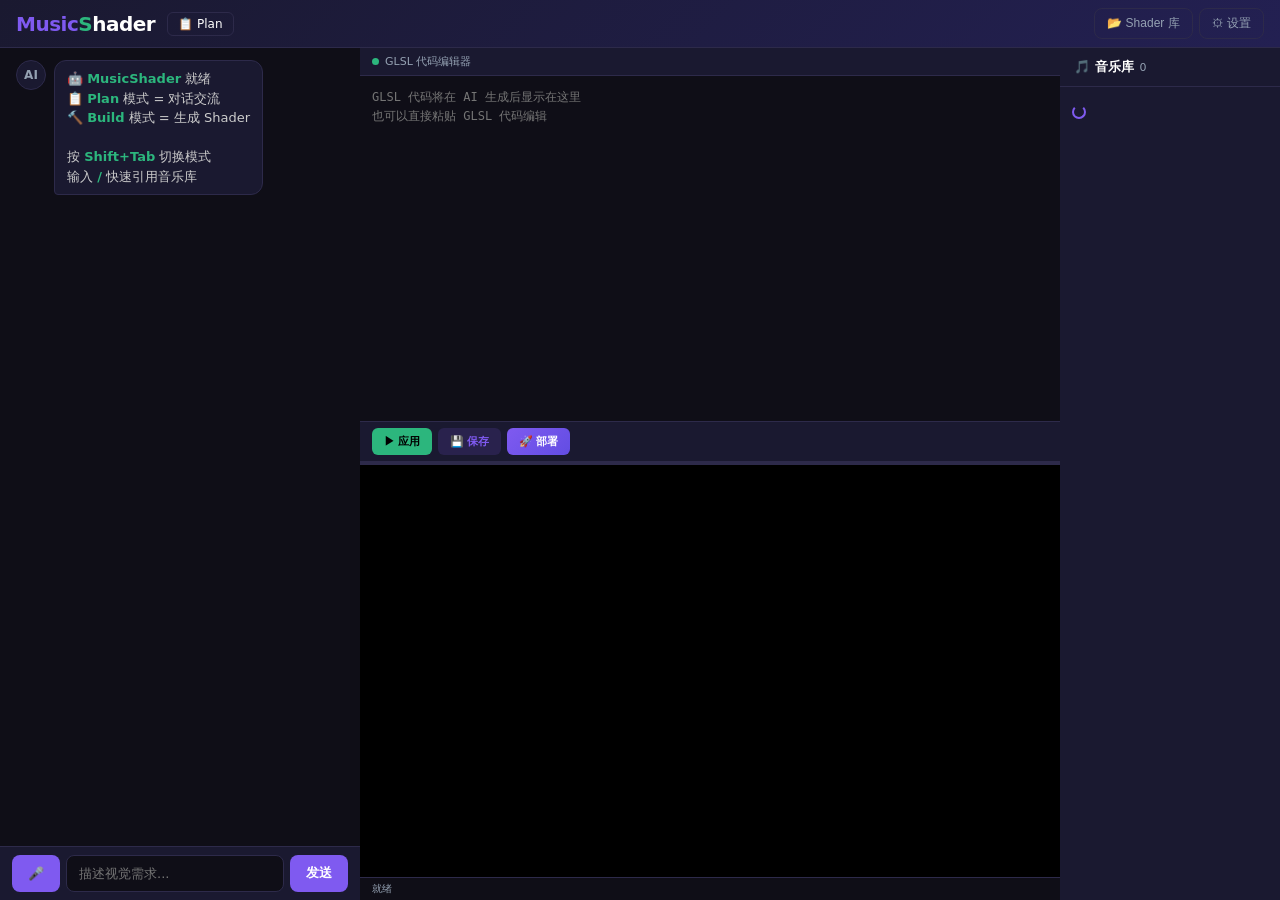
==== commit c34acb49: "解决shader渲染报错&部署后柱形图高度问题解决" ====
--- a/WebEngine/html/index.html
+++ b/WebEngine/html/index.html
@@ -167,7 +167,7 @@
     <div id="chat-input-row" style="position:relative">
       <div id="slash-dropdown"></div>
       <button id="mic-btn" onclick="toggleRecording()" title="语音输入">🎤</button>
-      <textarea id="chat-input" rows="1" placeholder="描述视觉需求... Enter 发送, Shift+Enter 换行"></textarea>
+      <textarea id="chat-input" rows="1" placeholder="描述视觉需求..."></textarea>
       <button id="send-btn" onclick="sendMessage()">发送</button>
     </div>
   </div>
@@ -176,7 +176,7 @@
   <div id="center-panel">
     <div id="code-section">
       <div id="editor-header"><span><span class="dot"></span>GLSL 代码编辑器</span><span id="editor-status" style="color:var(--accent2)"></span></div>
-      <textarea id="code-editor" placeholder="// GLSL 代码将在 AI 生成后显示在这里&#10;// 也可以直接粘贴 GLSL 代码编辑" spellcheck="false"></textarea>
+      <textarea id="code-editor" placeholder="GLSL 代码将在 AI 生成后显示在这里&#10;也可以直接粘贴 GLSL 代码编辑" spellcheck="false"></textarea>
       <div id="editor-actions">
         <button class="btn-apply" onclick="applyShader()">▶ 应用</button>
         <button class="btn-save" onclick="saveShader()">💾 保存</button>
@@ -569,6 +569,7 @@
   if (!gl) return null;
   let code = src;
   code = code.replace(/#ifdef\s+GL_ES\b[^\n]*\n([\s\S]*?)#endif/g, (_,body) => body);
+  code = code.replace(/#ifndef\s+GL_ES\b[^\n]*\n([\s\S]*?)#endif/g, (_,body) => body);
   let lines = code.split('\n');
   while (lines.length > 0) {
     let t = lines[0].trim();
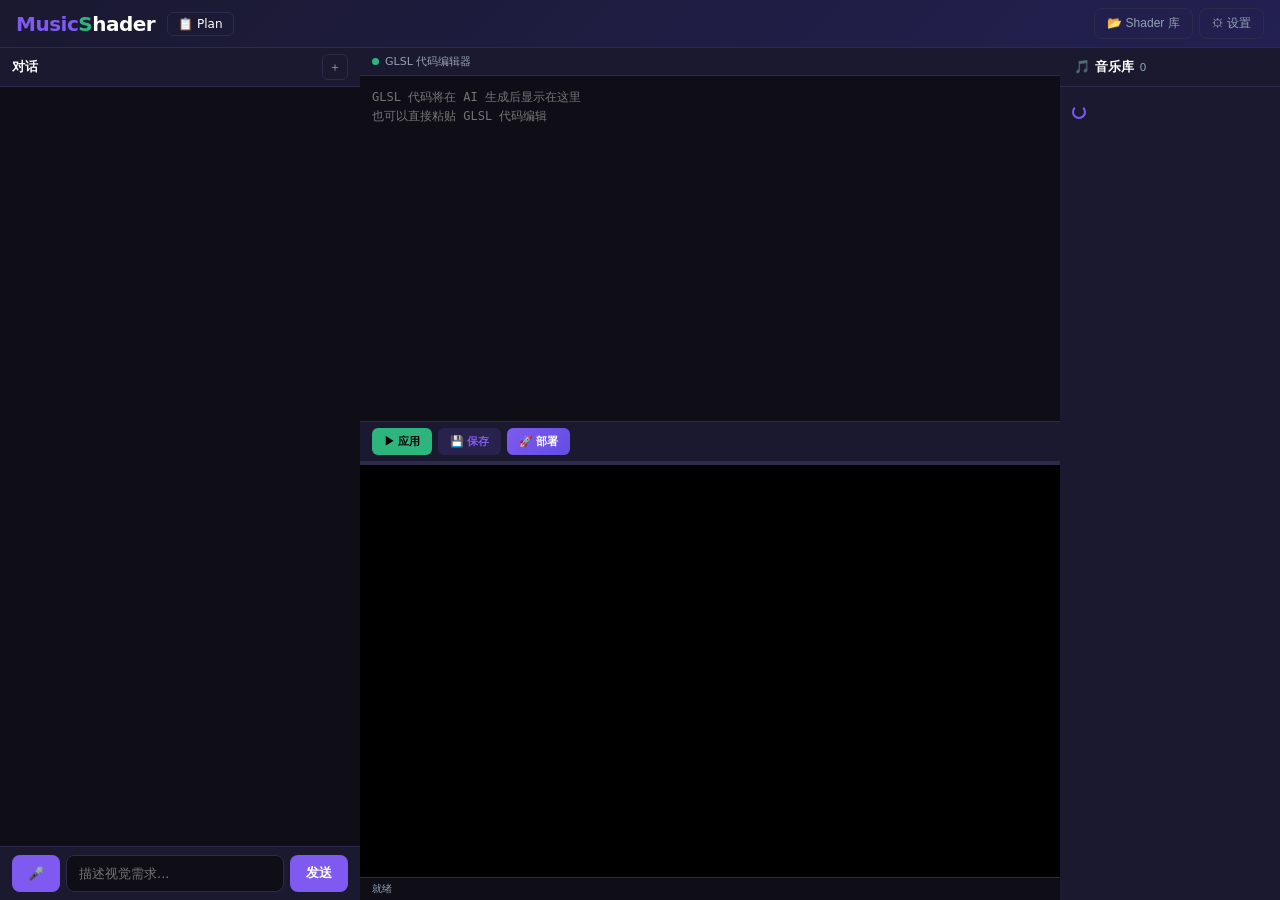
==== commit bf39571a: "服务优化+Agent优化" ====
--- a/WebEngine/html/index.html
+++ b/WebEngine/html/index.html
@@ -135,11 +135,56 @@
 .shader-card:hover{border-color:var(--accent);transform:translateY(-1px)}
 .shader-card .card-name{font-size:13px;font-weight:600;margin-bottom:4px;white-space:nowrap;overflow:hidden;text-overflow:ellipsis}
 .shader-card .card-info{font-size:10px;color:var(--text2)}
+
+/* ---- Shader Card Menu (three-dot) ---- */
+.shader-card{position:relative}
+.shader-card .card-menu-wrap{position:absolute;top:4px;right:4px;z-index:10}
+.shader-card .card-menu-btn{width:22px;height:22px;border-radius:4px;border:none;background:transparent;color:var(--text2);cursor:pointer;font-size:12px;display:none;align-items:center;justify-content:center;padding:0;line-height:1}
+.shader-card:hover .card-menu-btn{display:flex}
+.shader-card .card-menu-btn:hover{background:rgba(127,90,240,.15);color:var(--text)}
+.shader-card .card-menu{display:none;position:absolute;right:0;top:100%;background:var(--surface);border:1px solid var(--border);border-radius:8px;min-width:90px;z-index:40;overflow:hidden;box-shadow:0 4px 16px rgba(0,0,0,.5)}
+.shader-card .card-menu.show{display:block}
+.shader-card .card-menu-item{padding:6px 12px;font-size:11px;color:var(--text);cursor:pointer;white-space:nowrap;transition:background .1s}
+.shader-card .card-menu-item:hover{background:rgba(127,90,240,.12)}
+.shader-card .card-menu-item.danger{color:var(--danger)}
+.shader-card .card-menu-item.danger:hover{background:rgba(229,49,112,.1)}
 .overlay-close{cursor:pointer;float:right;font-size:18px;color:var(--text2);line-height:1}
 .overlay-close:hover{color:var(--danger)}
 
 /* Status bar */
 #status-bar{padding:4px 12px;font-size:10px;color:var(--text2);border-top:1px solid var(--border);flex-shrink:0;white-space:nowrap;overflow:hidden;text-overflow:ellipsis}
+
+/* ---- Conversation Header & Dropdown ---- */
+#conv-header{display:flex;align-items:center;justify-content:space-between;padding:6px 12px;background:var(--surface);border-bottom:1px solid var(--border);flex-shrink:0}
+.conv-title{font-size:13px;font-weight:600;color:var(--text);overflow:hidden;text-overflow:ellipsis;white-space:nowrap;flex:1;cursor:pointer}
+.conv-title:hover{color:var(--accent)}
+.conv-actions{display:flex;gap:4px}
+.conv-actions button{width:26px;height:26px;border-radius:6px;border:1px solid var(--border);background:transparent;color:var(--text2);cursor:pointer;font-size:12px;display:flex;align-items:center;justify-content:center;transition:all .15s;padding:0}
+.conv-actions button:hover{background:rgba(127,90,240,.15);color:var(--text);border-color:var(--accent)}
+#conv-dropdown{display:none;position:absolute;top:0;left:0;right:0;bottom:0;background:var(--surface);z-index:30;flex-direction:column;border-radius:0}
+#conv-dropdown.show{display:flex}
+#conv-dropdown-header{display:flex;justify-content:space-between;align-items:center;padding:10px 14px;border-bottom:1px solid var(--border);font-size:13px;font-weight:600;color:var(--text);flex-shrink:0}
+#conv-close-btn{cursor:pointer;font-size:16px;color:var(--text2);padding:2px 6px;border-radius:4px}
+#conv-close-btn:hover{color:var(--danger)}
+#conv-list{flex:1;overflow-y:auto;padding:4px 0}
+.conv-item{display:flex;align-items:center;gap:8px;padding:10px 14px;cursor:pointer;transition:all .15s;border-left:3px solid transparent}
+.conv-item:hover{background:rgba(127,90,240,.08)}
+.conv-item.active{background:rgba(127,90,240,.12);border-left-color:var(--accent)}
+.conv-item .conv-item-title{font-size:13px;color:var(--text);overflow:hidden;text-overflow:ellipsis;white-space:nowrap;flex:1}
+.conv-item .conv-item-meta{font-size:10px;color:var(--text2);white-space:nowrap}
+.conv-empty{padding:30px 14px;text-align:center;color:var(--text2);font-size:12px}
+
+/* ---- Conversation Item Menu (three-dot) ---- */
+.conv-item-menu-wrap{position:relative;flex-shrink:0}
+.conv-menu-btn{width:24px;height:24px;border-radius:4px;border:none;background:transparent;color:var(--text2);cursor:pointer;font-size:14px;display:none;align-items:center;justify-content:center;padding:0;line-height:1}
+.conv-item:hover .conv-menu-btn{display:flex}
+.conv-menu-btn:hover{background:rgba(127,90,240,.15);color:var(--text)}
+.conv-menu{display:none;position:absolute;right:0;top:100%;background:var(--surface);border:1px solid var(--border);border-radius:8px;min-width:100px;z-index:40;overflow:hidden;box-shadow:0 4px 16px rgba(0,0,0,.5)}
+.conv-menu.show{display:block}
+.conv-menu-item{padding:8px 14px;font-size:12px;color:var(--text);cursor:pointer;white-space:nowrap;transition:background .1s}
+.conv-menu-item:hover{background:rgba(127,90,240,.12)}
+.conv-menu-item.danger{color:var(--danger)}
+.conv-menu-item.danger:hover{background:rgba(229,49,112,.1)}
 
 .spinner{display:inline-block;width:14px;height:14px;border:2px solid var(--accent);border-top-color:transparent;border-radius:50%;animation:spin .6s linear infinite;vertical-align:middle;margin-right:4px}
 @keyframes spin{to{transform:rotate(360deg)}}
@@ -163,6 +208,21 @@
   <!-- Left: Chat -->
   <div id="chat-panel">
     <div id="chat-resize" title="拖动调整宽度"></div>
+    <!-- 会话管理标题栏 -->
+    <div id="conv-header">
+      <span id="conv-title" class="conv-title" onclick="toggleConvList()" title="切换对话">对话</span>
+      <div class="conv-actions">
+        <button onclick="newConversation()" title="新对话">＋</button>
+      </div>
+    </div>
+    <!-- 会话下拉面板 -->
+    <div id="conv-dropdown">
+      <div id="conv-dropdown-header">
+        <span>对话列表</span>
+        <span id="conv-close-btn" onclick="hideConvList()">✕</span>
+      </div>
+      <div id="conv-list"></div>
+    </div>
     <div id="chat-messages"></div>
     <div id="chat-input-row" style="position:relative">
       <div id="slash-dropdown"></div>
@@ -222,6 +282,9 @@
 let currentCode = "", hasGeneratedOnce = false, currentPath = "", loading = false;
 let selectedMusic = null;
 let currentMode = "plan"; // plan | build
+let currentSessionId = null;
+let conversations = [];
+let convLoaded = false;
 
 // ============ Mode Toggle (Shift+Tab) ============
 function setMode(mode) {
@@ -231,14 +294,198 @@
   if (mode === "build") {
     el.textContent = "🔨 Build";
     el.style.background = "var(--accent)"; el.style.color = "#fff";
-    inp.placeholder = "描述 Shader 效果... Enter 发送, Shift+Enter 换行";
+    inp.placeholder = "描述 Shader 效果...";
     setStatus("🔨 Build 模式 — 输入需求生成 Shader");
   } else {
     el.textContent = "📋 Plan";
     el.style.background = "transparent"; el.style.color = "var(--accent2)";
-    inp.placeholder = "随意聊聊... Enter 发送, Shift+Enter 换行";
+    inp.placeholder = "随意聊聊...";
     setStatus("📋 Plan 模式 — 对话交流，梳理需求");
   }
+}
+// ============ Conversation Management ============
+function updateConvTitle(title) {
+  document.getElementById("conv-title").textContent = title;
+}
+function renderConvList() {
+  const list = document.getElementById("conv-list");
+  if (!conversations.length) {
+    list.innerHTML = '<div class="conv-empty">暂无对话</div>';
+    return;
+  }
+  list.innerHTML = conversations.map(c => {
+    const active = c.session_id === currentSessionId ? ' active' : '';
+    const title = c.title || '对话';
+    const time = c.updated_at || '';
+    const pinText = c.pinned ? '取消置顶' : '置顶';
+    return `<div class="conv-item${active}" onclick="switchConversation('${c.session_id}')">
+      <span class="conv-item-title">${escapeHtml(title)}</span>
+      <span class="conv-item-meta">${time}</span>
+      <div class="conv-item-menu-wrap" onclick="event.stopPropagation()">
+        <button class="conv-menu-btn" onclick="toggleConvMenu('${c.session_id}', this)">⋮</button>
+        <div class="conv-menu" id="conv-menu-${c.session_id}">
+          <div class="conv-menu-item" onclick="renameConversation('${c.session_id}')">重命名</div>
+          <div class="conv-menu-item" onclick="pinConversation('${c.session_id}', ${!c.pinned})">${pinText}</div>
+          <div class="conv-menu-item danger" onclick="deleteConversation('${c.session_id}')">删除</div>
+        </div>
+      </div>
+    </div>`;
+  }).join('');
+}
+async function loadConversations() {
+  try {
+    const r = await fetch("/api/conversations");
+    conversations = await r.json();
+    renderConvList();
+    if (!currentSessionId && conversations.length) {
+      await switchConversation(conversations[0].session_id);
+    } else if (!currentSessionId) {
+      await newConversation();
+    }
+  } catch(e) {
+    console.error("加载会话列表失败", e);
+  }
+}
+async function newConversation() {
+  hideConvList();
+  try {
+    const r = await fetch("/api/conversations/new", {method:"POST",headers:{"Content-Type":"application/json"},body:"{}"});
+    const d = await r.json();
+    currentSessionId = d.session_id;
+    document.getElementById("chat-messages").innerHTML = "";
+    document.getElementById("code-editor").value = "";
+    currentCode = "";
+    hasGeneratedOnce = false;
+    updateConvTitle("新对话");
+    convLoaded = false;
+    await loadConversations();
+  } catch(e) {
+    console.error("创建会话失败", e);
+  }
+}
+async function switchConversation(sessionId) {
+  hideConvList();
+  if (sessionId === currentSessionId && convLoaded) return;
+  try {
+    const r = await fetch("/api/conversations/switch", {method:"POST",headers:{"Content-Type":"application/json"},body:JSON.stringify({session_id: sessionId})});
+    const d = await r.json();
+    currentSessionId = d.session_id;
+    // 渲染消息
+    const container = document.getElementById("chat-messages");
+    container.innerHTML = "";
+    if (d.messages && d.messages.length) {
+      for (const m of d.messages) {
+        const isShader = m.content && (m.content.includes("#version") || m.content.includes("void main"));
+        addMessage(m.role, m.content, isShader || m.role === "assistant");
+      }
+    }
+    // 显示欢迎语（仅空对话）
+    if (!d.messages || !d.messages.length) {
+      addMessage("ai","🤖 <b>MusicShader</b> 就绪<br>📋 <b>Plan</b> 模式 = 对话交流<br>🔨 <b>Build</b> 模式 = 生成 Shader<br><br>按 <b>Shift+Tab</b> 切换模式<br>输入 <b>/</b> 快速引用音乐库", true);
+    }
+    convLoaded = true;
+    // 从会话列表查找标题
+    const found = conversations.find(c => c.session_id === sessionId);
+    updateConvTitle(found ? (found.title || "对话") : "对话");
+    // 检查最后一条消息是否为 shader 代码，加载到编辑器
+    hasGeneratedOnce = false;
+    if (d.messages && d.messages.length) {
+      for (let i = d.messages.length - 1; i >= 0; i--) {
+        const m = d.messages[i];
+        if (m.role === "assistant" && m.content && (m.content.includes("#version") || m.content.includes("void main"))) {
+          let cleanCode = m.content.replace(/^\/\/ AI_PIPELINE_HOOK\n\/\/ style_profile: .+\n\/\/ generated_with: .+\n/gm, '').trim();
+          if (cleanCode.includes("#version") || cleanCode.includes("void main")) {
+            currentCode = cleanCode;
+            hasGeneratedOnce = true;
+            document.getElementById("code-editor").value = cleanCode;
+          }
+          break;
+        }
+      }
+    }
+    await loadConversations();
+  } catch(e) {
+    console.error("切换会话失败", e);
+  }
+}
+async function deleteCurrentConversation() {
+  if (!currentSessionId) return;
+  if (!confirm("确定删除当前对话？")) return;
+  try {
+    await fetch("/api/conversations/delete", {method:"POST",headers:{"Content-Type":"application/json"},body:JSON.stringify({session_id: currentSessionId})});
+    document.getElementById("chat-messages").innerHTML = "";
+    currentSessionId = null;
+    convLoaded = false;
+    await loadConversations();
+  } catch(e) {
+    console.error("删除会话失败", e);
+  }
+}
+async function deleteConversation(sessionId) {
+  if (!confirm("确定删除此对话？")) return;
+  try {
+    await fetch("/api/conversations/delete", {method:"POST",headers:{"Content-Type":"application/json"},body:JSON.stringify({session_id: sessionId})});
+    if (sessionId === currentSessionId) {
+      document.getElementById("chat-messages").innerHTML = "";
+      currentSessionId = null;
+      convLoaded = false;
+    }
+    await loadConversations();
+  } catch(e) {
+    console.error("删除会话失败", e);
+  }
+}
+function toggleConvList() {
+  const dd = document.getElementById("conv-dropdown");
+  dd.classList.toggle("show");
+  if (dd.classList.contains("show")) renderConvList();
+}
+function hideConvList() {
+  document.getElementById("conv-dropdown").classList.remove("show");
+  // 关闭所有菜单
+  document.querySelectorAll(".conv-menu.show").forEach(m => m.classList.remove("show"));
+}
+function toggleConvMenu(sessionId, btn) {
+  const menu = document.getElementById("conv-menu-" + sessionId);
+  const isShow = menu.classList.contains("show");
+  // 先关闭所有其他菜单
+  document.querySelectorAll(".conv-menu.show").forEach(m => m.classList.remove("show"));
+  if (!isShow) menu.classList.add("show");
+}
+async function pinConversation(sessionId, pinned) {
+  try {
+    await fetch("/api/conversations/pin", {method:"POST",headers:{"Content-Type":"application/json"},body:JSON.stringify({session_id: sessionId, pinned})});
+    await loadConversations();
+  } catch(e) {
+    console.error("置顶失败", e);
+  }
+}
+async function renameConversation(sessionId) {
+  const found = conversations.find(c => c.session_id === sessionId);
+  const oldTitle = found ? (found.title || "对话") : "对话";
+  const newTitle = prompt("输入新对话名称：", oldTitle);
+  if (!newTitle || newTitle.trim() === oldTitle) return;
+  try {
+    hideConvList();
+    await fetch("/api/conversations/rename", {method:"POST",headers:{"Content-Type":"application/json"},body:JSON.stringify({session_id: sessionId, title: newTitle.trim()})});
+    if (sessionId === currentSessionId) updateConvTitle(newTitle.trim());
+    await loadConversations();
+  } catch(e) {
+    console.error("重命名失败", e);
+  }
+}
+// 全局点击关闭菜单
+document.addEventListener("click", (e) => {
+  if (!e.target.closest(".conv-menu-item") && !e.target.closest(".conv-menu-btn")) {
+    document.querySelectorAll(".conv-menu.show").forEach(m => m.classList.remove("show"));
+  }
+  if (!e.target.closest(".card-menu-item") && !e.target.closest(".card-menu-btn")) {
+    document.querySelectorAll(".card-menu.show").forEach(m => m.classList.remove("show"));
+  }
+});
+function escapeHtml(s) {
+  if (!s) return "";
+  return s.replace(/&/g,"&amp;").replace(/</g,"&lt;").replace(/>/g,"&gt;").replace(/"/g,"&quot;");
 }
 document.addEventListener("keydown", e => {
   if (e.key === "Tab" && e.shiftKey && !document.getElementById("slash-dropdown").classList.contains("show")) {
@@ -379,6 +626,7 @@
         try {
           const d = JSON.parse(payload);
           if (d.error) { onDone("❌ " + d.error); return; }
+          if (d.session_id) { currentSessionId = d.session_id; continue; }
           fullText += d.chunk;
           // 去掉 initial heartbeat "."
           if (fullText === ".") { fullText = ""; }
@@ -399,7 +647,7 @@
   document.getElementById("chat-messages").appendChild(msgEl);
   const bubbleEl = msgEl.querySelector(".bubble");
 
-  await streamSSE("/api/chat/stream", {prompt, adjust:hasGeneratedOnce, mode:currentMode},
+  await streamSSE("/api/chat/stream", {prompt, adjust:hasGeneratedOnce, mode:currentMode, session_id:currentSessionId},
     (fullText) => { bubbleEl.innerHTML = renderMd(fullText); msgEl.scrollIntoView({behavior:"smooth"}); },
     (err, fullText) => {
       loading = false; document.getElementById("send-btn").disabled = false;
@@ -433,7 +681,7 @@
   document.getElementById("chat-messages").appendChild(msgEl);
   const bubbleEl = msgEl.querySelector(".bubble");
 
-  await streamSSE("/api/chat/analyze", {prompt, mode:"build"},
+  await streamSSE("/api/chat/analyze", {prompt, mode:"build", session_id:currentSessionId},
     (fullText) => { bubbleEl.innerHTML = renderMd(fullText); msgEl.scrollIntoView({behavior:"smooth"}); },
     (err, analysisText) => {
       loading = false; document.getElementById("send-btn").disabled = false;
@@ -461,7 +709,7 @@
   document.getElementById("chat-messages").appendChild(msgEl);
   const bubbleEl = msgEl.querySelector(".bubble");
 
-  await streamSSE("/api/chat/build", {prompt, analysis_context:analysisContext, mode:"build"},
+  await streamSSE("/api/chat/build", {prompt, analysis_context:analysisContext, mode:"build", session_id:currentSessionId},
     (fullText) => { bubbleEl.innerHTML = renderMd(fullText); msgEl.scrollIntoView({behavior:"smooth"}); },
     (err, fullText) => {
       loading = false; document.getElementById("send-btn").disabled = false;
@@ -508,8 +756,16 @@
   grid.innerHTML = '<div class="spinner"></div>';
   const r = await fetch("/api/shaders");
   const files = await r.json();
-  grid.innerHTML = files.length ? files.map(f => `<div class="shader-card" onclick="loadShader('${f.path}','${f.name}')">
-    <div class="card-name">🎨 ${f.name}</div><div class="card-info">${fmtSize(f.size)} · ${f.modified}</div>
+  grid.innerHTML = files.length ? files.map(f => `<div class="shader-card" onclick="loadShader('${escapeJs(f.path)}','${escapeJs(f.name)}')">
+    <div class="card-name">🎨 ${escapeHtml(f.name)}</div>
+    <div class="card-info">${fmtSize(f.size)} · ${f.modified}</div>
+    <div class="card-menu-wrap" onclick="event.stopPropagation()">
+      <button class="card-menu-btn" onclick="toggleShaderMenu('${escapeJs(f.path)}', this)">⋮</button>
+      <div class="card-menu" id="shader-menu-${f.path.replace(/[^a-zA-Z0-9]/g,'_')}">
+        <div class="card-menu-item" onclick="renameShader('${escapeJs(f.path)}','${escapeJs(f.name)}')">重命名</div>
+        <div class="card-menu-item danger" onclick="deleteShader('${escapeJs(f.path)}','${escapeJs(f.name)}')">删除</div>
+      </div>
+    </div>
   </div>`).join("") : '<div style="color:var(--text2);padding:20px;text-align:center">暂无 Shader</div>';
 }
 async function loadShader(path, name) {
@@ -517,6 +773,38 @@
   const d = await r.json();
   if (d.code) { currentCode=d.code;currentPath=path;document.getElementById("code-editor").value=d.code; document.getElementById("shader-overlay").classList.remove("show"); setStatus("加载: "+name); }
   else setStatus("❌ "+d.error);
+}
+function toggleShaderMenu(path, btn) {
+  const id = 'shader-menu-' + path.replace(/[^a-zA-Z0-9]/g, '_');
+  const menu = document.getElementById(id);
+  if (!menu) return;
+  const isShow = menu.classList.contains("show");
+  document.querySelectorAll(".card-menu.show").forEach(m => m.classList.remove("show"));
+  if (!isShow) menu.classList.add("show");
+}
+async function renameShader(path, oldName) {
+  const newName = prompt("输入新名称（不含扩展名）：", oldName.replace(/\.glsl$/i, ""));
+  if (!newName || newName.trim() === oldName.replace(/\.glsl$/i, "")) return;
+  closeShaderMenus();
+  try {
+    const r = await fetch("/api/shader/rename", {method:"POST",headers:{"Content-Type":"application/json"},body:JSON.stringify({path, name: newName.trim()})});
+    const d = await r.json();
+    if (d.ok) { showShaderLib(); setStatus("✅ 已重命名为: " + newName.trim() + ".glsl"); }
+    else setStatus("❌ " + (d.error || "重命名失败"));
+  } catch(e) { setStatus("❌ 重命名失败"); }
+}
+async function deleteShader(path, name) {
+  if (!confirm("确定删除「" + name + "」？")) return;
+  closeShaderMenus();
+  try {
+    const r = await fetch("/api/shader/delete", {method:"POST",headers:{"Content-Type":"application/json"},body:JSON.stringify({path})});
+    const d = await r.json();
+    if (d.ok) { showShaderLib(); setStatus("🗑️ 已删除: " + name); }
+    else setStatus("❌ " + (d.error || "删除失败"));
+  } catch(e) { setStatus("❌ 删除失败"); }
+}
+function closeShaderMenus() {
+  document.querySelectorAll(".card-menu.show").forEach(m => m.classList.remove("show"));
 }
 
 // ============ Music Library ============
@@ -739,7 +1027,7 @@
 
 // ============ Init ============
 (async ()=>{
-  addMessage("ai","🤖 <b>MusicShader</b> 就绪<br>📋 <b>Plan</b> 模式 = 对话交流<br>🔨 <b>Build</b> 模式 = 生成 Shader<br><br>按 <b>Shift+Tab</b> 切换模式<br>输入 <b>/</b> 快速引用音乐库", true);
+  await loadConversations();
   loadMusicCache(); loadMusic();
 })();
 </script>
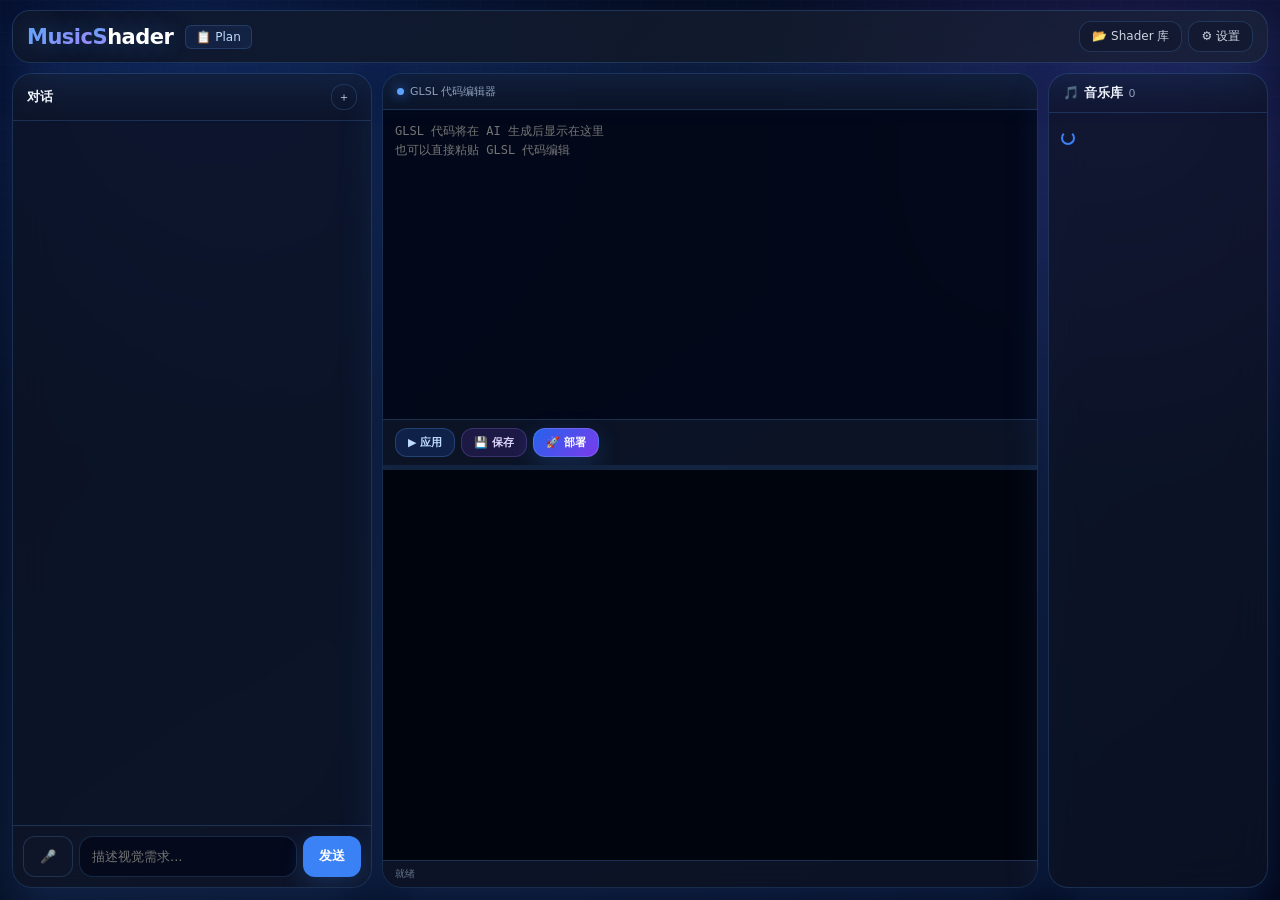
==== commit f0e556dc: "前端页面美化" ====
--- a/WebEngine/html/index.html
+++ b/WebEngine/html/index.html
@@ -190,6 +190,133 @@
 @keyframes spin{to{transform:rotate(360deg)}}
 
 @media(max-width:800px){#chat-panel{width:260px}#music-panel{width:180px}}
+
+/* ===== Futuristic glass theme ===== */
+:root{
+  --bg:#020617;
+  --surface:rgba(15,23,42,.68);
+  --surface-strong:rgba(15,23,42,.9);
+  --border:rgba(96,165,250,.2);
+  --border-hover:rgba(96,165,250,.5);
+  --accent:#3b82f6;
+  --accent2:#a78bfa;
+  --text:#f8fafc;
+  --text2:#94a3b8;
+  --danger:#fb7185;
+  --warn:#fbbf24;
+  --glow:0 18px 45px rgba(59,130,246,.18);
+}
+body{
+  background:
+    radial-gradient(circle at 15% 0%,rgba(37,99,235,.18),transparent 34%),
+    radial-gradient(circle at 88% 12%,rgba(124,58,237,.16),transparent 28%),
+    linear-gradient(145deg,#020617 0%,#071126 52%,#020617 100%);
+  color:var(--text);
+}
+body::before{
+  content:"";position:fixed;inset:0;pointer-events:none;z-index:-1;
+  background-image:linear-gradient(rgba(96,165,250,.025) 1px,transparent 1px),linear-gradient(90deg,rgba(96,165,250,.025) 1px,transparent 1px);
+  background-size:32px 32px;
+  mask-image:linear-gradient(to bottom,black,transparent 85%);
+}
+button,textarea,input{font:inherit}
+button:focus-visible,textarea:focus-visible,input:focus-visible,.music-item:focus-visible,.shader-card:focus-visible{
+  outline:2px solid rgba(96,165,250,.8);outline-offset:2px;
+}
+header{
+  margin:10px 12px 0;padding:10px 14px;border:1px solid var(--border);border-radius:18px;
+  background:linear-gradient(135deg,rgba(15,23,42,.86),rgba(30,41,59,.58));
+  box-shadow:var(--glow);backdrop-filter:blur(20px);
+}
+.logo{font-size:21px;color:#fff;text-shadow:0 0 24px rgba(96,165,250,.35)}
+.logo .ms,.logo .s{
+  color:transparent;background:linear-gradient(135deg,#60a5fa,#a78bfa);background-clip:text;-webkit-background-clip:text;
+}
+#mode-indicator{background:rgba(59,130,246,.1);color:#bfdbfe;transition:all .2s}
+#mode-indicator:hover{border-color:var(--border-hover)!important;box-shadow:0 0 20px rgba(59,130,246,.18)}
+.header-right button,.conv-actions button{
+  border-color:var(--border);background:rgba(15,23,42,.55);border-radius:12px;color:#cbd5e1;
+}
+.header-right button:hover,.conv-actions button:hover{
+  background:rgba(59,130,246,.14);border-color:var(--border-hover);box-shadow:0 8px 24px rgba(59,130,246,.18);
+}
+main{gap:10px;padding:10px 12px 12px}
+#chat-panel,#center-panel,#music-panel{
+  border:1px solid var(--border);border-radius:20px;background:var(--surface);
+  box-shadow:var(--glow);backdrop-filter:blur(20px);
+}
+#chat-panel,#music-panel{overflow:hidden}
+#center-panel{background:rgba(8,15,31,.72)}
+#conv-header,#editor-header,#editor-actions,#chat-input-row,#music-panel,#conv-dropdown{
+  background:rgba(15,23,42,.64);
+}
+#conv-header,#editor-header,#music-header{padding:10px 14px}
+#chat-messages{padding:16px}
+.msg{margin-bottom:14px}
+.msg .avatar{width:32px;height:32px;border-radius:11px}
+.msg.user .avatar,.msg.user .bubble,.btn-confirm,#send-btn,.btn-deploy{
+  background:linear-gradient(135deg,#2563eb,#7c3aed);color:#fff;
+  box-shadow:0 8px 24px rgba(59,130,246,.22);
+}
+.msg.ai .avatar,.msg.ai .bubble{
+  background:rgba(15,23,42,.7);border-color:var(--border);color:#cbd5e1;
+}
+.msg .bubble{padding:10px 13px;border-radius:16px}
+.msg.user .bubble{border-bottom-right-radius:5px}
+.msg.ai .bubble{border-bottom-left-radius:5px}
+.msg.ai .bubble:hover{border-color:var(--border-hover)}
+#chat-input-row{position:relative;padding:10px;border-top-color:var(--border)}
+#chat-input-row textarea,#code-editor{
+  background:rgba(2,6,23,.72);border:1px solid var(--border);color:#dbeafe;
+}
+#chat-input-row textarea{border-radius:14px;padding:10px 12px}
+#chat-input-row textarea:focus{border-color:var(--border-hover);box-shadow:0 0 0 3px rgba(59,130,246,.12)}
+#chat-input-row button,#editor-actions button,.analysis-actions button{border-radius:12px}
+#chat-input-row button:hover,#editor-actions button:hover,.analysis-actions button:hover{
+  transform:translateY(-1px);box-shadow:0 10px 24px rgba(59,130,246,.22);
+}
+#mic-btn{background:rgba(15,23,42,.8)!important;border:1px solid var(--border)!important;box-shadow:none!important}
+#mic-btn:hover{border-color:var(--border-hover)!important;background:rgba(59,130,246,.12)!important}
+#slash-dropdown,.conv-menu,.shader-card .card-menu{
+  background:var(--surface-strong);border-color:var(--border);border-radius:14px;box-shadow:0 18px 45px rgba(2,6,23,.55);backdrop-filter:blur(20px);
+}
+.slash-item:hover,.slash-item.active,.conv-menu-item:hover,.shader-card .card-menu-item:hover{background:rgba(59,130,246,.13)}
+#code-section{border-radius:20px 20px 0 0}
+#editor-header{color:#94a3b8}
+#editor-header .dot{background:#60a5fa;box-shadow:0 0 12px #3b82f6}
+#code-editor{border-width:0;border-radius:0;color:#cbd5e1}
+#code-editor:focus{background:rgba(2,6,23,.86)}
+#editor-actions{padding:8px 12px}
+.btn-apply{background:rgba(37,99,235,.18);color:#bfdbfe;border:1px solid rgba(96,165,250,.25)!important}
+.btn-apply:hover{background:rgba(37,99,235,.3)}
+.btn-save{background:rgba(124,58,237,.16);color:#ddd6fe;border:1px solid rgba(167,139,250,.22)!important}
+.btn-save:hover{background:rgba(124,58,237,.28)}
+.btn-deploy{border:1px solid rgba(191,219,254,.18)!important}
+#drag-handle{height:5px;background:rgba(96,165,250,.14)}
+#preview-section{background:#00040d}
+#preview-overlay .tag{background:rgba(15,23,42,.76);border:1px solid var(--border);border-radius:999px;padding:4px 9px;backdrop-filter:blur(10px)}
+#music-panel{background:var(--surface)}
+.music-item{margin:3px 7px;padding:8px 10px;border:1px solid transparent;border-radius:11px}
+.music-item:hover{background:rgba(59,130,246,.1);border-color:var(--border-hover);box-shadow:0 8px 22px rgba(59,130,246,.12)}
+.music-item.selected{background:linear-gradient(135deg,rgba(37,99,235,.2),rgba(124,58,237,.14));border-color:rgba(96,165,250,.3);border-left-color:#60a5fa}
+.music-item .ext{background:rgba(59,130,246,.1);color:#93c5fd;border-radius:999px}
+.overlay{background:rgba(2,6,23,.78);backdrop-filter:blur(10px)}
+.overlay-card{
+  background:linear-gradient(145deg,rgba(15,23,42,.92),rgba(15,23,42,.72));border-color:var(--border);
+  border-radius:24px;box-shadow:0 28px 80px rgba(2,6,23,.65),0 0 42px rgba(59,130,246,.12);backdrop-filter:blur(24px);
+}
+.shader-card{background:rgba(15,23,42,.62);border-color:var(--border);border-radius:16px;padding:14px}
+.shader-card:hover{border-color:var(--border-hover);transform:translateY(-2px);box-shadow:0 12px 30px rgba(59,130,246,.18)}
+.conv-item{margin:3px 7px;padding:10px;border-radius:12px;border:1px solid transparent}
+.conv-item:hover{background:rgba(59,130,246,.1);border-color:var(--border)}
+.conv-item.active{background:linear-gradient(135deg,rgba(37,99,235,.2),rgba(124,58,237,.12));border-color:rgba(96,165,250,.25);border-left-color:#60a5fa}
+#status-bar{padding:6px 12px;background:rgba(15,23,42,.68);color:#64748b}
+::-webkit-scrollbar{width:7px;height:7px}
+::-webkit-scrollbar-thumb{background:rgba(96,165,250,.22);border-radius:999px}
+::-webkit-scrollbar-thumb:hover{background:rgba(96,165,250,.42)}
+@media(max-width:1100px){#music-panel{display:none}#chat-panel{width:320px}}
+@media(max-width:760px){main{gap:7px;padding:7px}header{margin:7px 7px 0}.header-right button{padding:6px 9px}#chat-panel{width:40%;min-width:220px}#center-panel{min-width:260px}}
+@media(max-width:560px){#chat-panel{width:46%;min-width:180px}.logo{font-size:17px}#mode-indicator{display:none}.header-right button{font-size:0}.header-right button::first-letter{font-size:14px}}
 </style>
 </head>
 <body>
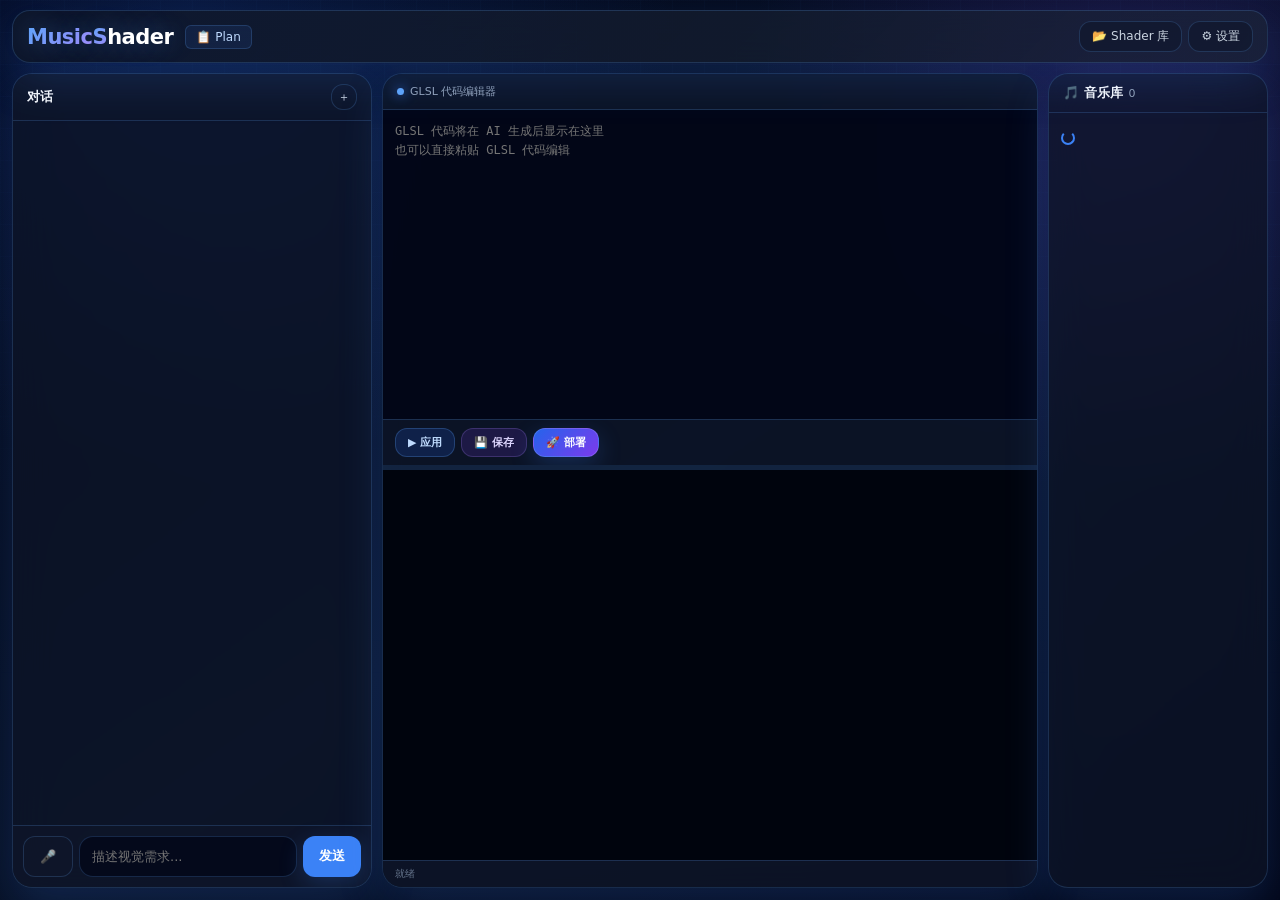
==== commit 2b9f1741: "MarkDown渲染&代码高亮" ====
--- a/WebEngine/html/index.html
+++ b/WebEngine/html/index.html
@@ -4,6 +4,7 @@
 <meta charset="UTF-8">
 <meta name="viewport" content="width=device-width, initial-scale=1.0">
 <title>MusicShader</title>
+<link rel="stylesheet" href="./static/atom-one-dark.min.css">
 <style>
 :root {
   --bg: #0f0e17; --surface: #1a1930; --border: #2d2a4a;
@@ -51,11 +52,18 @@
 .msg .bubble code{background:rgba(0,0,0,.3);padding:2px 5px;border-radius:4px;font-size:11px}
 .msg .bubble pre{background:rgba(0,0,0,.4);padding:8px 10px;border-radius:6px;overflow-x:auto;font-size:11px;margin:6px 0}
 .msg .bubble pre code{background:none;padding:0}
+.msg .bubble pre code.hljs{background:inherit}
 .msg .bubble ul,.msg .bubble ol{padding-left:18px;margin:4px 0}
 .msg .bubble li{margin:2px 0}
-.msg .bubble h2,.msg .bubble h3,.msg .bubble h4{margin:8px 0 4px;font-size:13px}
+.msg .bubble h1,.msg .bubble h2,.msg .bubble h3,.msg .bubble h4,.msg .bubble h5,.msg .bubble h6{margin:8px 0 4px;font-size:13px}
 .msg .bubble p{margin:4px 0}
 .msg .bubble b{color:var(--accent2)}
+.msg .bubble strong{color:var(--accent2)}
+.msg .bubble em{font-style:italic}
+.msg .bubble a{color:var(--accent);text-decoration:underline}
+.msg .bubble a:hover{color:var(--accent2)}
+.msg .bubble del{text-decoration:line-through;color:var(--text2)}
+.msg .bubble th{padding:3px 8px;border:1px solid var(--border);font-weight:600;background:rgba(127,90,240,.1)}
 .msg .bubble hr{border:none;border-top:1px solid var(--border);margin:10px 0}
 .msg .bubble table{width:100%;border-collapse:collapse;margin:6px 0;font-size:11px}
 .msg .bubble td{padding:3px 8px;border:1px solid var(--border)}
@@ -93,7 +101,10 @@
 #code-section{flex:1;display:flex;flex-direction:column;overflow:hidden;min-height:120px}
 #editor-header{padding:6px 12px;display:flex;justify-content:space-between;align-items:center;border-bottom:1px solid var(--border);font-size:11px;color:var(--text2);background:var(--surface)}
 #editor-header .dot{width:7px;height:7px;border-radius:50%;background:var(--accent2);display:inline-block;margin-right:6px}
-#code-editor{flex:1;width:100%;padding:12px;background:var(--bg);color:#c9d1d9;border:none;resize:none;font-family:"Cascadia Code","Fira Code",Consolas,monospace;font-size:12px;line-height:1.6;outline:none;tab-size:4}
+#editor-wrap{position:relative;flex:1;min-height:0}
+#editor-highlight{position:absolute;inset:0;padding:12px;margin:0;overflow:auto;pointer-events:none;background:var(--bg);white-space:pre-wrap;word-break:break-word;border:none;font-family:"Cascadia Code","Fira Code",Consolas,monospace;font-size:12px;line-height:1.6}
+#editor-highlight code{background:none!important;padding:0!important}
+#code-editor{position:absolute;inset:0;padding:12px;background:transparent;color:transparent;caret-color:#c9d1d9;border:none;resize:none;font-family:"Cascadia Code","Fira Code",Consolas,monospace;font-size:12px;line-height:1.6;outline:none;tab-size:4;z-index:1}
 #editor-actions{display:flex;gap:6px;padding:6px 12px;border-top:1px solid var(--border);background:var(--surface)}
 #editor-actions button{padding:6px 12px;border-radius:6px;border:none;cursor:pointer;font-size:11px;font-weight:600;transition:all .2s}
 .btn-apply{background:var(--accent2);color:#000}.btn-apply:hover{background:#3cc76a}
@@ -286,6 +297,10 @@
 #editor-header .dot{background:#60a5fa;box-shadow:0 0 12px #3b82f6}
 #code-editor{border-width:0;border-radius:0;color:#cbd5e1}
 #code-editor:focus{background:rgba(2,6,23,.86)}
+/* Editor overlay with syntax highlighting */
+#editor-highlight{background:rgba(2,6,23,.86);border:1px solid transparent;border-radius:0}
+#code-editor{background:transparent!important;color:transparent!important;caret-color:#dbeafe;z-index:1;border-width:0!important}
+#code-editor:focus{background:transparent!important}
 #editor-actions{padding:8px 12px}
 .btn-apply{background:rgba(37,99,235,.18);color:#bfdbfe;border:1px solid rgba(96,165,250,.25)!important}
 .btn-apply:hover{background:rgba(37,99,235,.3)}
@@ -363,7 +378,10 @@
   <div id="center-panel">
     <div id="code-section">
       <div id="editor-header"><span><span class="dot"></span>GLSL 代码编辑器</span><span id="editor-status" style="color:var(--accent2)"></span></div>
-      <textarea id="code-editor" placeholder="GLSL 代码将在 AI 生成后显示在这里&#10;也可以直接粘贴 GLSL 代码编辑" spellcheck="false"></textarea>
+      <div id="editor-wrap">
+        <pre id="editor-highlight"><code class="language-glsl"></code></pre>
+        <textarea id="code-editor" placeholder="GLSL 代码将在 AI 生成后显示在这里&#10;也可以直接粘贴 GLSL 代码编辑" spellcheck="false"></textarea>
+      </div>
       <div id="editor-actions">
         <button class="btn-apply" onclick="applyShader()">▶ 应用</button>
         <button class="btn-save" onclick="saveShader()">💾 保存</button>
@@ -404,6 +422,9 @@
   </div>
 </div>
 
+<script src="./static/marked.min.js"></script>
+<script src="./static/highlight.min.js"></script>
+<script src="./static/purify.min.js"></script>
 <script>
 // ============ State ============
 let currentCode = "", hasGeneratedOnce = false, currentPath = "", loading = false;
@@ -480,7 +501,7 @@
     const d = await r.json();
     currentSessionId = d.session_id;
     document.getElementById("chat-messages").innerHTML = "";
-    document.getElementById("code-editor").value = "";
+    setEditorValue("");
     currentCode = "";
     hasGeneratedOnce = false;
     updateConvTitle("新对话");
@@ -503,7 +524,7 @@
     if (d.messages && d.messages.length) {
       for (const m of d.messages) {
         const isShader = m.content && (m.content.includes("#version") || m.content.includes("void main"));
-        addMessage(m.role, m.content, isShader || m.role === "assistant");
+        addMessage(m.role, m.content, isShader);
       }
     }
     // 显示欢迎语（仅空对话）
@@ -524,7 +545,7 @@
           if (cleanCode.includes("#version") || cleanCode.includes("void main")) {
             currentCode = cleanCode;
             hasGeneratedOnce = true;
-            document.getElementById("code-editor").value = cleanCode;
+            setEditorValue(cleanCode);
           }
           break;
         }
@@ -659,63 +680,53 @@
 
 // ============ Markdown Render ============
 function renderMd(text) {
-  let t = text.replace(/\n{3,}/g, '\n\n').trim();
-  // Split into blocks (by double newline)
-  let blocks = t.split(/\n\n+/);
-  return blocks.map(block => {
-    let lines = block.split('\n');
-    let first = lines[0].trim();
-
-    // Horizontal rule
-    if (/^---+$/.test(first)) return '<hr>';
-    // Headers
-    if (/^### /.test(first)) return `<h4>${first.slice(4)}</h4>`;
-    if (/^## /.test(first)) return `<h3>${first.slice(3)}</h3>`;
-    if (/^# /.test(first)) return `<h2>${first.slice(2)}</h2>`;
-    // Blockquote
-    if (/^> /.test(first)) return `<blockquote>${lines.map(l => l.replace(/^> ?/, '')).join('<br>')}</blockquote>`;
-
-    // Table: all lines start with |
-    if (first.startsWith('|') && lines.length >= 2) {
-      let rows = lines.filter(l => l.includes('|') && !l.includes('---')).map(row =>
-        '<tr>' + row.split('|').slice(1, -1).map(c => `<td>${c.trim()}</td>`).join('') + '</tr>'
-      );
-      return `<table>${rows.join('')}</table>`;
+  if (!text) return '';
+  if (typeof marked === 'undefined') return text;
+  var html = marked.parse(text.trim(), { gfm: true }).trimEnd();
+  if (typeof DOMPurify !== 'undefined') {
+    html = DOMPurify.sanitize(html);
+  }
+  return html;
+}
+function highlightBubbleCode(root) {
+  if (typeof hljs === 'undefined') return;
+  root.querySelectorAll('pre code').forEach(function(el) {
+    if (!el.classList.contains('hljs')) {
+      try { hljs.highlightElement(el); } catch(e) {}
     }
-
-    // Inline formatting within paragraph
-    let html = block
-      .replace(/&/g,'&amp;').replace(/</g,'&lt;').replace(/>/g,'&gt;')
-      .replace(/```(\w*)\n?([\s\S]*?)```/g, '<pre><code>$2</code></pre>')
-      .replace(/`([^`]+)`/g, '<code>$1</code>')
-      .replace(/\*\*\*(.+?)\*\*\*/g, '<b><i>$1</i></b>')
-      .replace(/\*\*(.+?)\*\*/g, '<b>$1</b>')
-      .replace(/\*(.+?)\*/g, '<i>$1</i>')
-      .replace(/\n/g, '<br>');
-
-    // List detection
-    let listItems = html.split('<br>').filter(l => /^\d+\.\s/.test(l.trim()) || /^-\s/.test(l.trim()));
-    if (listItems.length >= 2) {
-      let items = html.split('<br>').map(l => {
-        let trimmed = l.trim();
-        if (/^\d+\.\s/.test(trimmed)) return `<li>${trimmed.replace(/^\d+\.\s*/, '')}</li>`;
-        if (/^-\s/.test(trimmed)) return `<li>${trimmed.replace(/^-\s*/, '')}</li>`;
-        return l;
-      }).join('');
-      return `<ul>${items}</ul>`;
-    }
-
-    return `<p>${html}</p>`;
-  }).join('');
-}
+  });
+}
+
+// ============ Editor Syntax Highlighting ============
+function syncEditorHighlight() {
+  var ta = document.getElementById("code-editor");
+  if (!ta) return;
+  var pre = document.getElementById("editor-highlight");
+  var code = pre.querySelector("code");
+  code.textContent = ta.value || " ";
+  try { hljs.highlightElement(code); } catch(e) {}
+  pre.scrollTop = ta.scrollTop;
+  pre.scrollLeft = ta.scrollLeft;
+}
+function setEditorValue(val) {
+  document.getElementById("code-editor").value = val;
+  syncEditorHighlight();
+}
+document.getElementById("code-editor").addEventListener("input", syncEditorHighlight);
+document.getElementById("code-editor").addEventListener("scroll", function() {
+  var pre = document.getElementById("editor-highlight");
+  if (pre) { pre.scrollTop = this.scrollTop; pre.scrollLeft = this.scrollLeft; }
+});
 
 // ============ Chat ============
 function addMessage(role, text, html) {
+  if (role === "assistant") role = "ai";
   const el = document.createElement("div");
   el.className = "msg " + role;
   const content = html ? text : renderMd(text);
   el.innerHTML = `<div class="avatar">${role==="user"?"😎":"AI"}</div><div class="bubble">${content}</div>`;
   document.getElementById("chat-messages").appendChild(el);
+  if (!html) highlightBubbleCode(el);
   el.scrollIntoView({behavior:"smooth"});
   return el;
 }
@@ -775,10 +786,10 @@
   const bubbleEl = msgEl.querySelector(".bubble");
 
   await streamSSE("/api/chat/stream", {prompt, adjust:hasGeneratedOnce, mode:currentMode, session_id:currentSessionId},
-    (fullText) => { bubbleEl.innerHTML = renderMd(fullText); msgEl.scrollIntoView({behavior:"smooth"}); },
+    (fullText) => { bubbleEl.innerHTML = renderMd(fullText); highlightBubbleCode(bubbleEl); msgEl.scrollIntoView({behavior:"smooth"}); },
     (err, fullText) => {
       loading = false; document.getElementById("send-btn").disabled = false;
-      if (err) { bubbleEl.innerHTML = renderMd(err); setStatus("就绪"); return; }
+      if (err) { bubbleEl.innerHTML = renderMd(err); highlightBubbleCode(bubbleEl); setStatus("就绪"); return; }
       // 检测分析结果 → 显示「切换并生成」按钮
       if (fullText && (fullText.includes("推荐风格") || fullText.includes("确认生成") || fullText.includes("估算时长") || fullText.includes("采样点数"))) {
         const btnRow = document.createElement("div");
@@ -809,10 +820,10 @@
   const bubbleEl = msgEl.querySelector(".bubble");
 
   await streamSSE("/api/chat/analyze", {prompt, mode:"build", session_id:currentSessionId},
-    (fullText) => { bubbleEl.innerHTML = renderMd(fullText); msgEl.scrollIntoView({behavior:"smooth"}); },
+    (fullText) => { bubbleEl.innerHTML = renderMd(fullText); highlightBubbleCode(bubbleEl); msgEl.scrollIntoView({behavior:"smooth"}); },
     (err, analysisText) => {
       loading = false; document.getElementById("send-btn").disabled = false;
-      if (err) { bubbleEl.innerHTML = renderMd(err); setStatus("就绪"); return; }
+      if (err) { bubbleEl.innerHTML = renderMd(err); highlightBubbleCode(bubbleEl); setStatus("就绪"); return; }
       // 在气泡下方加确认按钮
       const btnRow = document.createElement("div");
       btnRow.className = "analysis-actions";
@@ -837,10 +848,10 @@
   const bubbleEl = msgEl.querySelector(".bubble");
 
   await streamSSE("/api/chat/build", {prompt, analysis_context:analysisContext, mode:"build", session_id:currentSessionId},
-    (fullText) => { bubbleEl.innerHTML = renderMd(fullText); msgEl.scrollIntoView({behavior:"smooth"}); },
+    (fullText) => { bubbleEl.innerHTML = renderMd(fullText); highlightBubbleCode(bubbleEl); msgEl.scrollIntoView({behavior:"smooth"}); },
     (err, fullText) => {
       loading = false; document.getElementById("send-btn").disabled = false;
-      if (err) { bubbleEl.innerHTML = renderMd(err); setStatus("就绪"); return; }
+      if (err) { bubbleEl.innerHTML = renderMd(err); highlightBubbleCode(bubbleEl); setStatus("就绪"); return; }
       applyShaderResult(fullText);
     }
   );
@@ -863,7 +874,7 @@
   const isError = fullText.includes("Error code:") || fullText.includes("Recursion limit");
   if (isShader) {
     currentCode = cleanCode; hasGeneratedOnce = true;
-    document.getElementById("code-editor").value = cleanCode;
+    setEditorValue(cleanCode);
     setStatus("✅ Shader 生成完成"); startPreview();
   } else if (isError) {
     setStatus("❌ 生成失败");
@@ -898,7 +909,7 @@
 async function loadShader(path, name) {
   const r = await fetch("/api/shader?path="+encodeURIComponent(path));
   const d = await r.json();
-  if (d.code) { currentCode=d.code;currentPath=path;document.getElementById("code-editor").value=d.code; document.getElementById("shader-overlay").classList.remove("show"); setStatus("加载: "+name); }
+  if (d.code) { currentCode=d.code;currentPath=path;setEditorValue(d.code); document.getElementById("shader-overlay").classList.remove("show"); setStatus("加载: "+name); }
   else setStatus("❌ "+d.error);
 }
 function toggleShaderMenu(path, btn) {
@@ -1156,6 +1167,7 @@
 (async ()=>{
   await loadConversations();
   loadMusicCache(); loadMusic();
+  syncEditorHighlight();
 })();
 </script>
 </body>
--- a/WebEngine/html/static/atom-one-dark.min.css
+++ b/WebEngine/html/static/atom-one-dark.min.css
@@ -0,0 +1 @@
+pre code.hljs{display:block;overflow-x:auto;padding:1em}code.hljs{padding:3px 5px}.hljs{color:#abb2bf;background:#282c34}.hljs-comment,.hljs-quote{color:#5c6370;font-style:italic}.hljs-doctag,.hljs-formula,.hljs-keyword{color:#c678dd}.hljs-deletion,.hljs-name,.hljs-section,.hljs-selector-tag,.hljs-subst{color:#e06c75}.hljs-literal{color:#56b6c2}.hljs-addition,.hljs-attribute,.hljs-meta .hljs-string,.hljs-regexp,.hljs-string{color:#98c379}.hljs-attr,.hljs-number,.hljs-selector-attr,.hljs-selector-class,.hljs-selector-pseudo,.hljs-template-variable,.hljs-type,.hljs-variable{color:#d19a66}.hljs-bullet,.hljs-link,.hljs-meta,.hljs-selector-id,.hljs-symbol,.hljs-title{color:#61aeee}.hljs-built_in,.hljs-class .hljs-title,.hljs-title.class_{color:#e6c07b}.hljs-emphasis{font-style:italic}.hljs-strong{font-weight:700}.hljs-link{text-decoration:underline}
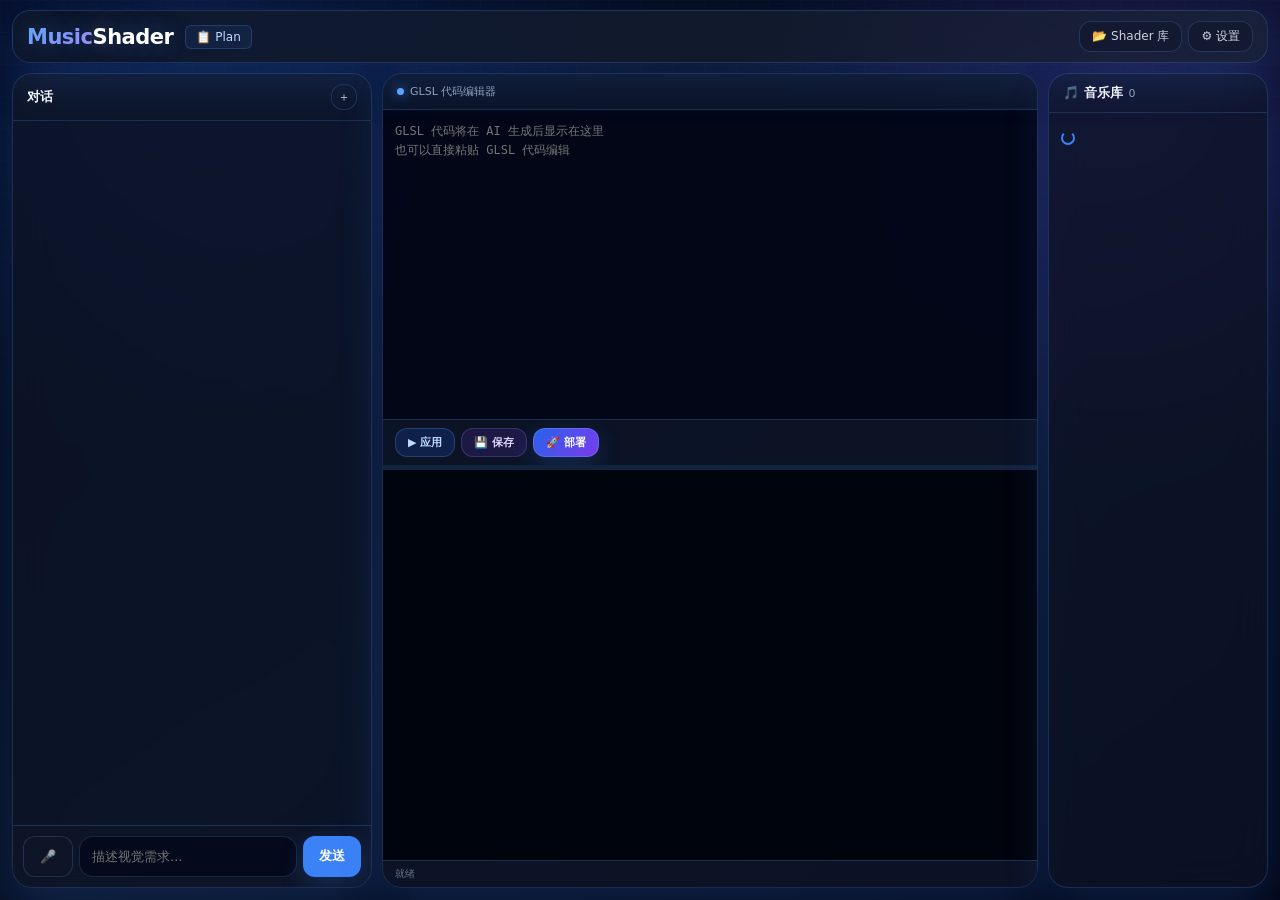
==== commit c135ad78: "web: 优化对话面板与拖拽交互" ====
--- a/WebEngine/html/index.html
+++ b/WebEngine/html/index.html
@@ -140,6 +140,8 @@
 .overlay{display:none;position:fixed;top:0;left:0;right:0;bottom:0;background:rgba(0,0,0,.7);z-index:100;justify-content:center;align-items:center}
 .overlay.show{display:flex}
 .overlay-card{background:var(--surface);border:1px solid var(--border);border-radius:16px;padding:24px;max-width:700px;width:90%;max-height:80vh;overflow-y:auto}
+#settings-overlay .overlay-card{scrollbar-width:none}
+#settings-overlay .overlay-card::-webkit-scrollbar{display:none}
 .overlay-card h3{font-size:16px;margin-bottom:12px;color:var(--text)}
 #shader-grid{display:grid;grid-template-columns:repeat(auto-fill,minmax(180px,1fr));gap:8px}
 .shader-card{background:var(--bg);border-radius:10px;padding:12px;cursor:pointer;border:1px solid var(--border);transition:all .2s}
@@ -243,6 +245,7 @@
 .logo .ms,.logo .s{
   color:transparent;background:linear-gradient(135deg,#60a5fa,#a78bfa);background-clip:text;-webkit-background-clip:text;
 }
+.logo .s{color:#fff;background:none;text-shadow:0 0 18px rgba(255,255,255,.28)}
 #mode-indicator{background:rgba(59,130,246,.1);color:#bfdbfe;transition:all .2s}
 #mode-indicator:hover{border-color:var(--border-hover)!important;box-shadow:0 0 20px rgba(59,130,246,.18)}
 .header-right button,.conv-actions button{
@@ -260,6 +263,12 @@
 #center-panel{background:rgba(8,15,31,.72)}
 #conv-header,#editor-header,#editor-actions,#chat-input-row,#music-panel,#conv-dropdown{
   background:rgba(15,23,42,.64);
+}
+#conv-dropdown{
+  background:rgba(8,15,31,.94);
+  backdrop-filter:blur(30px) saturate(125%);
+  -webkit-backdrop-filter:blur(30px) saturate(125%);
+  box-shadow:inset 0 1px 0 rgba(255,255,255,.04);
 }
 #conv-header,#editor-header,#music-header{padding:10px 14px}
 #chat-messages{padding:16px}
@@ -323,8 +332,10 @@
 .shader-card{background:rgba(15,23,42,.62);border-color:var(--border);border-radius:16px;padding:14px}
 .shader-card:hover{border-color:var(--border-hover);transform:translateY(-2px);box-shadow:0 12px 30px rgba(59,130,246,.18)}
 .conv-item{margin:3px 7px;padding:10px;border-radius:12px;border:1px solid transparent}
-.conv-item:hover{background:rgba(59,130,246,.1);border-color:var(--border)}
+.conv-item:hover{background:rgba(59,130,246,.1);border-color:var(--border);transform:none}
 .conv-item.active{background:linear-gradient(135deg,rgba(37,99,235,.2),rgba(124,58,237,.12));border-color:rgba(96,165,250,.25);border-left-color:#60a5fa}
+.conv-menu-btn{display:flex;visibility:hidden;opacity:0;transition:opacity .15s,background .15s,color .15s}
+.conv-item:hover .conv-menu-btn,.conv-menu-btn:focus-visible{visibility:visible;opacity:1}
 #status-bar{padding:6px 12px;background:rgba(15,23,42,.68);color:#64748b}
 ::-webkit-scrollbar{width:7px;height:7px}
 ::-webkit-scrollbar-thumb{background:rgba(96,165,250,.22);border-radius:999px}
@@ -524,13 +535,16 @@
     if (d.messages && d.messages.length) {
       for (const m of d.messages) {
         const isShader = m.content && (m.content.includes("#version") || m.content.includes("void main"));
-        addMessage(m.role, m.content, isShader);
+        addMessage(m.role, m.content, isShader, false);
       }
     }
     // 显示欢迎语（仅空对话）
     if (!d.messages || !d.messages.length) {
-      addMessage("ai","🤖 <b>MusicShader</b> 就绪<br>📋 <b>Plan</b> 模式 = 对话交流<br>🔨 <b>Build</b> 模式 = 生成 Shader<br><br>按 <b>Shift+Tab</b> 切换模式<br>输入 <b>/</b> 快速引用音乐库", true);
+      addMessage("ai","🤖 <b>MusicShader</b> 就绪<br>📋 <b>Plan</b> 模式 = 对话交流<br>🔨 <b>Build</b> 模式 = 生成 Shader<br><br>按 <b>Shift+Tab</b> 切换模式<br>输入 <b>/</b> 快速引用音乐库", true, false);
     }
+    container.style.scrollBehavior = "auto";
+    container.scrollTop = container.scrollHeight;
+    requestAnimationFrame(() => { container.style.scrollBehavior = ""; });
     convLoaded = true;
     // 从会话列表查找标题
     const found = conversations.find(c => c.session_id === sessionId);
@@ -644,7 +658,7 @@
 
 // ============ Drag Resize (All panels) ============
 (function(){
-  function makeResizable(panelId, resizeId, dim, minPx, maxPx) {
+  function makeResizable(panelId, resizeId, dim, minPx, maxPx, direction = 1) {
     const panel = document.getElementById(panelId);
     const handle = document.getElementById(resizeId);
     let dragging = false, start = 0, startSize = 0;
@@ -658,7 +672,7 @@
     });
     document.addEventListener("mousemove", e => {
       if (!dragging) return;
-      const delta = (dim === "width" ? e.clientX : e.clientY) - start;
+      const delta = ((dim === "width" ? e.clientX : e.clientY) - start) * direction;
       const newSize = Math.max(minPx, Math.min(maxPx, startSize + delta));
       panel.style.flex = "none";
       if (dim === "width") panel.style.width = newSize + "px";
@@ -673,9 +687,9 @@
   // 左侧聊天面板拖拽
   makeResizable("chat-panel", "chat-resize", "width", 280, 600);
   // 右侧音乐库面板拖拽
-  makeResizable("music-panel", "music-resize", "width", 160, 400);
+  makeResizable("music-panel", "music-resize", "width", 160, 400, -1);
   // 代码编辑器高度拖拽
-  makeResizable("code-section", "drag-handle", "height", 60, 9999);
+  makeResizable("code-section", "drag-handle", "height", 60, 9999, -1);
 })();
 
 // ============ Markdown Render ============
@@ -719,7 +733,7 @@
 });
 
 // ============ Chat ============
-function addMessage(role, text, html) {
+function addMessage(role, text, html, scroll = true) {
   if (role === "assistant") role = "ai";
   const el = document.createElement("div");
   el.className = "msg " + role;
@@ -727,7 +741,7 @@
   el.innerHTML = `<div class="avatar">${role==="user"?"😎":"AI"}</div><div class="bubble">${content}</div>`;
   document.getElementById("chat-messages").appendChild(el);
   if (!html) highlightBubbleCode(el);
-  el.scrollIntoView({behavior:"smooth"});
+  if (scroll) el.scrollIntoView({behavior:"smooth"});
   return el;
 }
 async function sendMessage() {
